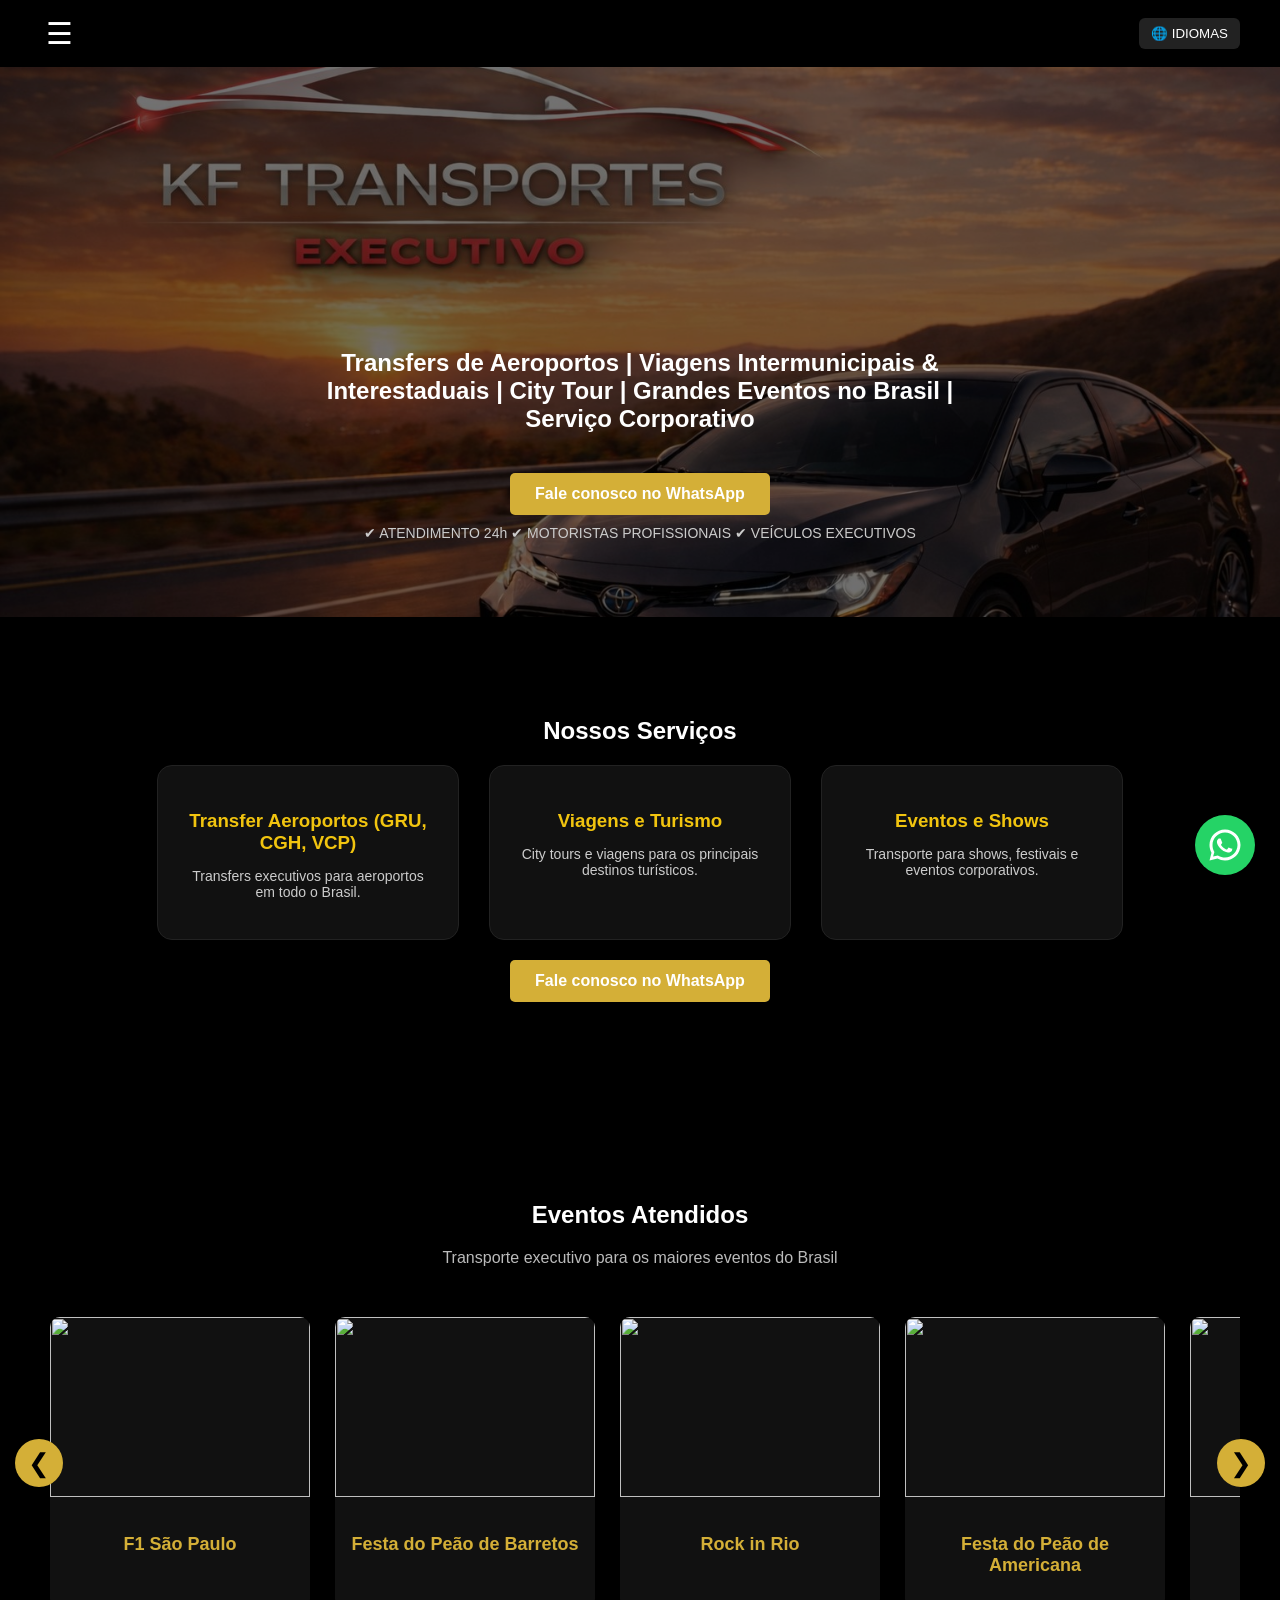
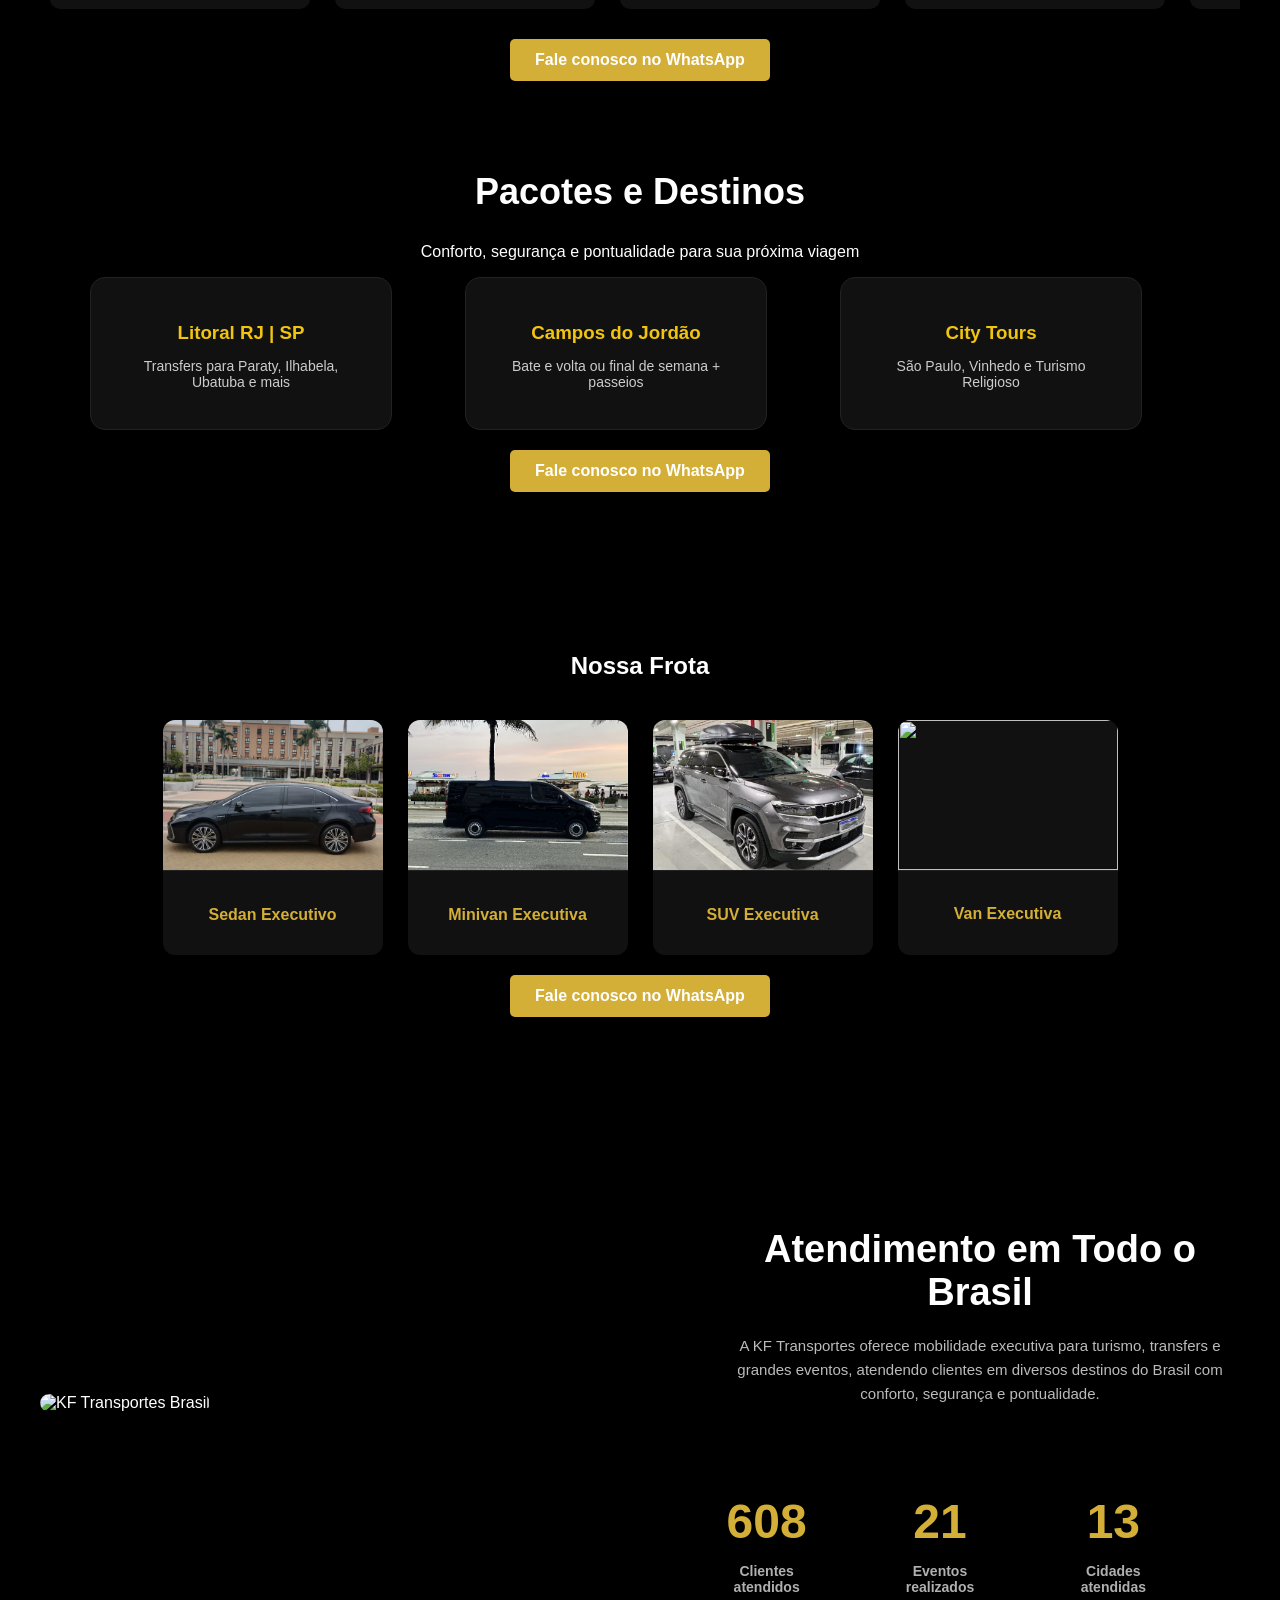
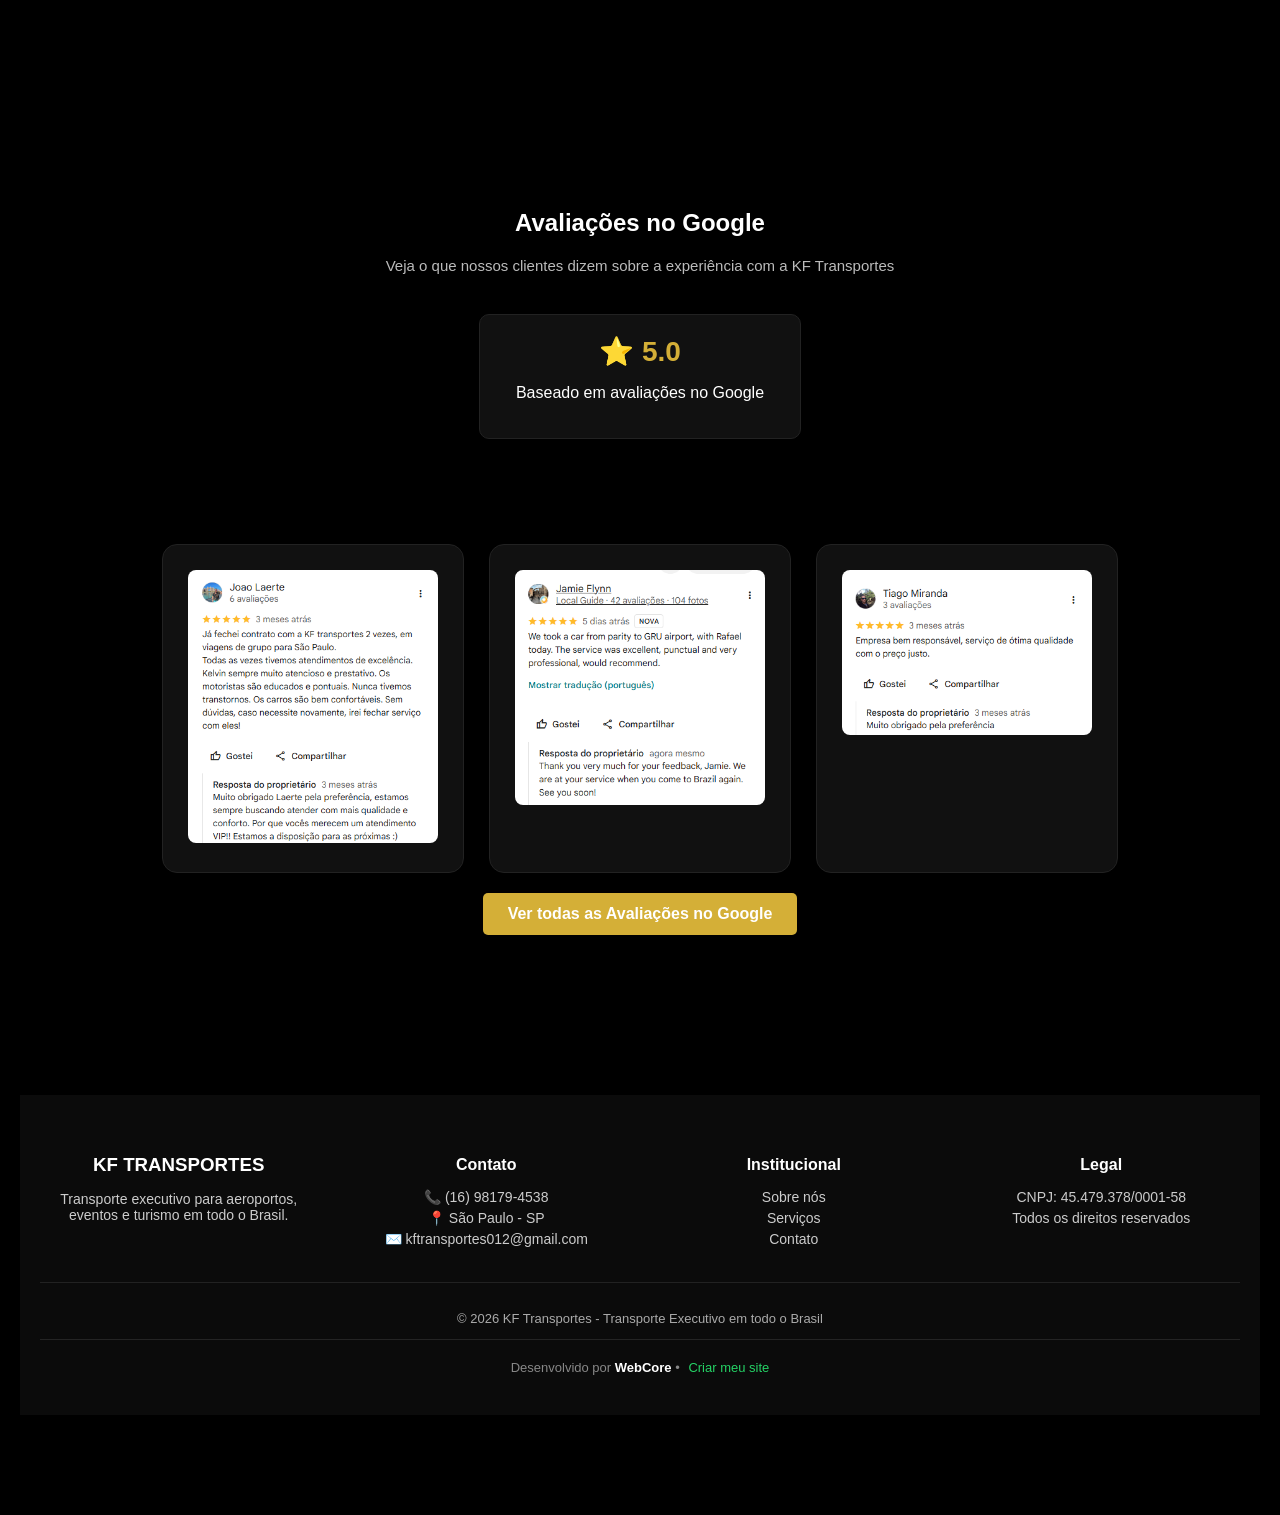
==== index.html @ a07445be "atualizacoes no campo avaliacoes" ====
<!DOCTYPE html>
<html lang="pt-br">

<head>
<meta charset="UTF-8">
<meta name="viewport" content="width=device-width, initial-scale=1.0">

<link rel="icon" type="image/png" sizes="32x32" href="assets/favicon.png">
<link rel="icon" type="image/png" sizes="16x16" href="assets/favicon.png">

<title>KF Transportes | Transfer Aeroporto, Eventos e Turismo em São Paulo</title>

<meta name="description"
content="Transporte executivo em São Paulo. Transfers para aeroportos, eventos como Barretos, Lollapalooza e viagens para Campos do Jordão. Conforto, segurança e pontualidade.">

<meta name="keywords"
content="transfer aeroporto SP, transporte executivo São Paulo, van para eventos, transporte Barretos, transporte Lollapalooza, viagem Campos do Jordão">

<meta name="author" content="KF Transportes">

<link rel="stylesheet" href="style.css">
</head>

<body>

<header>

<button class="menu-toggle" onclick="toggleMenu()">☰</button>

<nav id="menu">
  <button class="close-menu" onclick="toggleMenu()">✕</button>

  <a href="index.html">Home</a>
  <a href="servicos.html">Serviços</a>
  <a href="eventos.html">Eventos</a>
  <a href="pacotes.html">Pacotes</a>
  <a href="frota.html">Frota</a>
  <a href="sobre.html">Sobre</a>
  <a href="contato.html">Contato</a>
</nav>

<div class="overlay" onclick="toggleMenu()"></div>

<div class="language-dropdown">

  <button class="lang-btn">🌐 IDIOMAS</button>

  <div class="lang-menu">
    <div onclick="setLanguage('pt')">🇧🇷 Português</div>
    <div onclick="setLanguage('en')">🇺🇸 English</div>
    <div onclick="setLanguage('es')">🇪🇸 Español</div>
  </div>

</div>

<div id="google_translate_element" style="display:none;"></div>

</header>

<section class="hero">

<div class="hero-text">

<h2>
Transfers de Aeroportos | Viagens Intermunicipais & Interestaduais | City Tour | Grandes Eventos no Brasil | Serviço Corporativo
</h2>

<a class="botao"
href="https://wa.me/5516981794538?text=Olá%20Kelvin!%20Estou%20entrando%20em%20contato%20através%20do%20seu%20site.%20Queria%20informações%20relacionadas%20a%20transporte.">
Fale conosco no WhatsApp
</a>

<p style="margin-top:10px; font-size:14px; color:#ccc;">
✔ ATENDIMENTO 24h  ✔ MOTORISTAS PROFISSIONAIS  ✔ VEÍCULOS EXECUTIVOS
</p>

</div>

</section>

<section class="servicos">

<h2>Nossos Serviços</h2>

<div class="servicos-container">

<a href="servicos.html#aeroporto" class="card">
<h3>Transfer Aeroportos (GRU, CGH, VCP)</h3>
<p>Transfers executivos para aeroportos em todo o Brasil.</p>
</a>

<a href="servicos.html#turismo" class="card">
<h3>Viagens e Turismo</h3>
<p>City tours e viagens para os principais destinos turísticos.</p>
</a>

<a href="servicos.html#eventos" class="card">
<h3>Eventos e Shows</h3>
<p>Transporte para shows, festivais e eventos corporativos.</p>
</a>

</div>

<a class="botao"
href="https://wa.me/5516981794538?text=Olá%20Kelvin!%20Estou%20entrando%20em%20contato%20através%20do%20seu%20site.%20Queria%20informações%20relacionadas%20a%20transporte.">
Fale conosco no WhatsApp
</a>

</section>

<section class="eventos">

<h2>Eventos Atendidos</h2>

<p class="eventos-sub">
Transporte executivo para os maiores eventos do Brasil
</p>

<div class="eventos-wrapper">

<button class="seta esquerda" onclick="scrollEventos(-1)">❮</button>

<div class="eventos-slider" id="eventosSlider">

<a href="eventos.html#f1" class="evento-card">
<img src="assets/eventos/f1.jpg">
<h3>F1 São Paulo</h3>
</a>

<a href="eventos.html#barretos" class="evento-card">
<img src="assets/eventos/barretos.jpg">
<h3>Festa do Peão de Barretos</h3>
</a>

<a href="eventos.html#rockinrio" class="evento-card">
<img src="assets/eventos/rockinrio.jpg">
<h3>Rock in Rio</h3>
</a>

<a href="eventos.html#americana" class="evento-card">
<img src="assets/eventos/americana.jpg">
<h3>Festa do Peão de Americana</h3>
</a>

<a href="eventos.html#lollapalooza" class="evento-card">
<img src="assets/eventos/lollapalooza.jpg">
<h3>Lollapalooza</h3>
</a>

<a href="eventos.html#jaguariuna" class="evento-card">
<img src="assets/eventos/jaguariuna.jpg">
<h3>Jaguariúna Rodeo Festival</h3>
</a>

<a href="eventos.html#tomorrowland" class="evento-card">
<img src="assets/eventos/tomorrowland.jpg">
<h3>Tomorrowland</h3>
</a>

<a href="eventos.html#campos" class="evento-card">
<img src="assets/eventos/campos.jpg">
<h3>Corpus Christi - Campos do Jordão</h3>
</a>

<a href="eventos.html#thetown" class="evento-card">
<img src="assets/eventos/thetown.jpg">
<h3>The Town</h3>
</a>

</div>

<button class="seta direita" onclick="scrollEventos(1)">❯</button>

</div>

<a class="botao"
href="https://wa.me/5516981794538?text=Olá%20Kelvin!%20Estou%20entrando%20em%20contato%20através%20do%20seu%20site.%20Queria%20informações%20relacionadas%20a%20transporte.">
Fale conosco no WhatsApp
</a>

<section class="pacotes">

<h2 class="titulo-secao">Pacotes e Destinos</h2>
<p class="subtitulo-secao">Conforto, segurança e pontualidade para sua próxima viagem</p>
</div>
<div class="cards-container">

<a href="pacotes.html#litoral-sp" class="card">
<h3>Litoral RJ | SP</h3>
<p>Transfers para Paraty, Ilhabela, Ubatuba e mais</p>
</a>

<a href="pacotes.html#campos" class="card">
<h3>Campos do Jordão</h3>
<p>Bate e volta ou final de semana + passeios</p>
</a>

<a href="pacotes.html#citytour" class="card">
<h3>City Tours</h3>
<p>São Paulo, Vinhedo e Turismo Religioso</p>
</a>

</div>

<a class="botao"
href="https://wa.me/5516981794538?text=Olá%20Kelvin!%20Estou%20entrando%20em%20contato%20através%20do%20seu%20site.%20Queria%20informações%20relacionadas%20a%20transporte.">
Fale conosco no WhatsApp
</a>

</section>

<section class="frota">

<h2>Nossa Frota</h2>

<div class="frota-container">

<a href="frota.html#sedan" class="frota-card">
<img src="assets/frota/sedan.jpg">
<h3>Sedan Executivo</h3>
</a>

<a href="frota.html#minivan" class="frota-card">
<img src="assets/frota/minivan.jpg">
<h3>Minivan Executiva</h3>
</a>

<a href="frota.html#suv" class="frota-card">
<img src="assets/frota/suv.jpg">
<h3>SUV Executiva</h3>
</a>

<a href="frota.html#van" class="frota-card">
<img src="assets/frota/van.jpg">
<h3>Van Executiva</h3>
</a>

</div>
<a class="botao"
href="https://wa.me/5516981794538?text=Olá%20Kelvin!%20Estou%20entrando%20em%20contato%20através%20do%20seu%20site.%20Queria%20informações%20relacionadas%20a%20transporte.">
Fale conosco no WhatsApp
</a>
</section>

<section class="empresa-numeros">

<div class="empresa-container">

<div class="empresa-imagem">
<img src="assets/brasil-motorista.png" alt="KF Transportes Brasil">
</div>

<div class="empresa-info">

<h2>Atendimento em Todo o Brasil</h2>

<p class="empresa-descricao">
A KF Transportes oferece mobilidade executiva para turismo, transfers e grandes eventos,
atendendo clientes em diversos destinos do Brasil com conforto, segurança e pontualidade.
</p>

<div class="numeros">

<div class="numero-item">
<h3 class="contador" data-target="1500">0</h3>
<p>Clientes atendidos</p>
</div>

<div class="numero-item">
<h3 class="contador" data-target="50">0</h3>
<p>Eventos realizados</p>
</div>

<div class="numero-item">
<h3 class="contador" data-target="30">0</h3>
<p>Cidades atendidas</p>
</div>

</p>

</section>

<section class="avaliacoes">

<h2>Avaliações no Google</h2>

<p class="avaliacoes-sub">
Veja o que nossos clientes dizem sobre a experiência com a KF Transportes
</p>

<div class="avaliacoes-resumo">

<div class="nota-google">
<span class="nota">⭐ 5.0</span>
<p>Baseado em avaliações no Google</p>
</div>

<section id="servicos" class="servicos">

  <div class="cards">

    <div class="card">
      <img src="assets/avaliacoes/laerte.png">
    </div>

    <div class="card">
      <img src="assets/avaliacoes/jamie.png">
    </div>

    <div class="card">
      <img src="assets/avaliacoes/tiago.png">
    </div>
  </div>

<a class="botao"
href="#">
Ver todas as Avaliações no Google
</a>

</div>

</section>

<footer class="footer">

<div class="footer-container">

  <div class="footer-col">
    <h3>KF TRANSPORTES</h3>
    <p>Transporte executivo para aeroportos, eventos e turismo em todo o Brasil.</p>
  </div>

  <div class="footer-col">
    <h4>Contato</h4>
    <p>📞 (16) 98179-4538</p>
    <p>📍 São Paulo - SP</p>
    <p>✉️ kftransportes012@gmail.com</p>
  </div>

  <div class="footer-col">
    <h4>Institucional</h4>
    <p><a href="sobre.html">Sobre nós</a></p>
    <p><a href="servicos.html">Serviços</a></p>
    <p><a href="contato.html">Contato</a></p>
  </div>

  <div class="footer-col">
    <h4>Legal</h4>
    <p>CNPJ: 45.479.378/0001-58</p>
    <p>Todos os direitos reservados</p>
  </div>

</div>

<div class="footer-bottom">
  <p>© 2026 KF Transportes - Transporte Executivo em todo o Brasil</p>
</div>

<!-- ASSUNATURA -->
<div class="assinatura-dev minimal">
  <p>
    Desenvolvido por <strong> WebCore </strong> •
    <a href="https://wa.me/5512988490983?text=Olá%20Kelvin,%20quero%20um%20site%20profissional!" target="_blank">
      Criar meu site
    </a>
  </p>
</div>

</footer>

<!-- SEUS SCRIPTS (INTACTOS) -->
<script>
document.addEventListener("DOMContentLoaded", () => {

const counters = document.querySelectorAll('.contador');
const section = document.querySelector('.empresa-numeros');

if (counters.length > 0 && section) {

const iniciarContador = () => {
counters.forEach(counter => {

const target = +counter.getAttribute('data-target');
let count = 0;

const updateCount = () => {
const increment = target / 200;

if (count < target) {
count += increment;
counter.innerText = Math.ceil(count);
setTimeout(updateCount, 10);
} else {
counter.innerText = "+" + target;
}
};

updateCount();
});
};

const observer = new IntersectionObserver(entries => {
if (entries[0].isIntersecting) {
iniciarContador();
observer.disconnect();
}
});

observer.observe(section);
}

const slider = document.getElementById("eventosSlider");

if (slider) {

window.scrollEventos = function (direcao) {
slider.scrollBy({
left: direcao * 300,
behavior: "smooth"
});
}

let autoScroll = setInterval(() => {
slider.scrollBy({
left: 300,
behavior: "smooth"
});
}, 4000);

slider.addEventListener("mouseenter", () => {
clearInterval(autoScroll)
})

slider.addEventListener("mouseleave", () => {
autoScroll = setInterval(() => {
slider.scrollBy({
left: 300,
behavior: "smooth"
});
}, 3000)
})

}

});
</script>

<script>

function fixGoogleTranslate() {
  // remove iframe da barra
  const frame = document.querySelector('.goog-te-banner-frame');
  if (frame) frame.style.display = 'none';

  // remove deslocamento
  document.body.style.top = '0px';
  document.documentElement.style.marginTop = '0px';
}

// roda sempre
setInterval(fixGoogleTranslate, 500);
</script>

</script>
<!-- GOOGLE TRANSLATE -->
<script>
function googleTranslateElementInit() {
  new google.translate.TranslateElement({
    pageLanguage: 'pt',
    includedLanguages: 'en,es',
    autoDisplay: false
  }, 'google_translate_element');
}
</script>

<script src="https://translate.google.com/translate_a/element.js?cb=googleTranslateElementInit"></script>

<!-- SEUS SCRIPTS DE IDIOMA -->
<script>

// SALVAR IDIOMA
function setLanguage(lang) {
  localStorage.setItem("siteLang", lang);
  document.cookie = "googtrans=/pt/" + lang + ";path=/";
  location.reload();
}

// APLICAR AUTOMATICAMENTE
function applyLanguage() {
  const lang = localStorage.getItem("siteLang");

  if (lang) {
    document.cookie = "googtrans=/pt/" + lang + ";path=/";

    const select = document.querySelector(".goog-te-combo");
    if (select) {
      select.value = lang;
      select.dispatchEvent(new Event("change"));
    }
  }
}

// ESPERA CARREGAR
window.addEventListener("load", function() {
  setTimeout(applyLanguage, 1000);
});
</script>
<script>
function toggleMenu() {
  const menu = document.getElementById("menu");
  const overlay = document.querySelector(".overlay");

  menu.classList.toggle("active");
  overlay.classList.toggle("active");
}
</script>
<script src="https://translate.google.com/translate_a/element.js?cb=googleTranslateElementInit"></script>
</script>

<a href="https://wa.me/5516981794538?text=Olá%20Kelvin!%20Vim%20pelo%20site%20e%20gostaria%20de%20um%20orçamento."
class="whatsapp-fixo" target="_blank">

<svg xmlns="http://www.w3.org/2000/svg" viewBox="0 0 32 32">
<path fill="white"
d="M16 .5C7.5.5.5 7.5.5 16c0 2.8.7 5.4 2 7.7L.5 31.5l8-2c2.2 1.2 4.7 1.9 7.5 1.9 8.5 0 15.5-7 15.5-15.5S24.5.5 16 .5zm0 28c-2.4 0-4.7-.6-6.7-1.8l-.5-.3-4.7 1.2 1.3-4.6-.3-.5C4.1 20.7 3.5 18.4 3.5 16 3.5 9.1 9.1 3.5 16 3.5S28.5 9.1 28.5 16 22.9 28.5 16 28.5zm6.9-8.5c-.4-.2-2.4-1.2-2.7-1.3-.4-.1-.6-.2-.9.2s-1 1.3-1.2 1.5-.5.3-.9.1c-.4-.2-1.6-.6-3-1.9-1.1-1-1.9-2.2-2.1-2.6s0-.6.2-.8c.2-.2.4-.5.6-.7.2-.2.2-.4.3-.6.1-.2 0-.5-.1-.7-.1-.2-.9-2.2-1.2-3-.3-.7-.6-.6-.9-.6h-.8c-.3 0-.7.1-1 .5s-1.3 1.2-1.3 3 1.3 3.6 1.5 3.9c.2.2 2.6 4 6.4 5.6.9.4 1.6.6 2.2.7.9.3 1.7.3 2.3.2.7-.1 2.4-1 2.7-2 .3-1 .3-1.9.2-2-.1-.1-.3-.2-.7-.4z" />
</svg>

</a>

</body>
</html>
---- style.css ----
body{
margin:0;
font-family:Arial, Helvetica, sans-serif;
background:#000;
color:white;
}

/* HEADER BASE */
header {
  position: relative;
}
header {
  display: flex;
  justify-content: space-between;
  align-items: center;
  padding: 15px;
}

/* botão hamburguer */
.menu-toggle {
  font-size: 30px;
  background: none;
  border: none;
  color: #fff;
  cursor: pointer;
}

.language-dropdown {
  margin-left: auto;
}

.lang-btn {
  background: rgba(255,255,255,0.1);
  backdrop-filter: blur(10px);
  border: none;
  color: #fff;
  padding: 10px 14px;
  border-radius: 8px;
  cursor: pointer;
}

/* MENU LATERAL */
nav {
  position: fixed;
  top: 0;
  left: -100%;
  width: 260px;
  height: 100vh;
  background: rgba(0,0,0,0.95);
  backdrop-filter: blur(10px);
  display: flex;
  flex-direction: column;
  padding: 60px 25px;
  transition: 0.3s;
  z-index: 1000;
}

nav a {
  color: #fff;
  text-decoration: none;
  margin: 15px 0;
  font-size: 18px;
}

/* botão fechar */
.close-menu {
  position: absolute;
  top: 15px;
  right: 15px;
  font-size: 22px;
  background: none;
  border: none;
  color: #fff;
  cursor: pointer;
}

/* botão whatsapp */
.btn-menu {
  margin-top: 20px;
  background: #f1c40f;
  color: #000;
  padding: 12px;
  border-radius: 8px;
  text-align: center;
  font-weight: bold;
}

/* overlay escuro */
.overlay {
  position: fixed;
  top: 0;
  left: 0;
  width: 100%;
  height: 100%;
  background: rgba(0,0,0,0.5);
  opacity: 0;
  visibility: hidden;
  transition: 0.3s;
  z-index: 999;
}

/* ATIVO */
nav.active {
  left: 0;
}

.overlay.active {
  opacity: 1;
  visibility: visible;
}

/* MOBILE */
@media (max-width: 768px) {

  .logo {
    display: none;
  }

}


/* HERO */

.hero{
background-image:url("assets/hero-estrada.jpg");
background-size:70%;
background-position:center;
height:550px;
display:flex;
align-items:center;
justify-content:center;
text-align:center;
position:relative;
}

/* camada escura para destacar texto */

.hero::before{
content:"";
position:absolute;
top:0;
left:0;
width:100%;
height:100%;
background:rgba(0,0,0,0.55);
}

/* texto */

.hero-text{
position:relative;
z-index:2;
max-width:700px;
padding:40px;
margin-top: 200px;
}

.botao{
display:inline-block;
margin-top:20px;
background:#d4af37;
color:white;
padding:12px 25px;
text-decoration:none;
border-radius:5px;
font-weight:bold;
}

.botao:hover{
background:#b9972e;
}


/* SERVICOS */

.servicos{
padding:80px 20px;
text-align:center;
background:#000;
}

.servicos-container{
display:flex;
justify-content:center;
gap:30px;
flex-wrap:wrap;
}

.card{
background:#111;
padding:30px;
border-radius:10px;
box-shadow:0 5px 15px rgba(0,0,0,0.6);
width:250px;
}


/* EVENTOS */

.eventos{
padding:100px 20px;
background:#000;
color:white;
text-align:center;
}

.eventos-sub{
color:#bbb;
margin-bottom:40px;
}

/* CONTAINER */

.eventos-wrapper{
position:relative;
display:flex;
align-items:center;
max-width:1200px;
margin:auto;
}

/* SLIDER */

.eventos-slider{
display:flex;
gap:25px;
overflow-x:auto;
scroll-behavior:smooth;
padding:10px;
}

/* esconder barra de rolagem */

.eventos-slider::-webkit-scrollbar{
display:none;
}

/* CARDS */

.evento-card{
min-width:260px;
background:#111;
border-radius:10px;
overflow:hidden;
text-decoration:none;
color:white;
transition:transform 0.3s, box-shadow 0.3s;
}

.evento-card:hover{
transform:scale(1.05);
box-shadow:0 10px 25px rgba(0,0,0,0.8);
}

.evento-card img{
width:100%;
height:180px;
object-fit:cover;
}

.evento-card h3{
padding:15px;
font-size:18px;
color:#d4af37;
}

/* SETAS */

.seta{
position:absolute;
top:50%;
transform:translateY(-50%);
background:#d4af37;
border:none;
color:black;
font-size:26px;
width:48px;
height:48px;
border-radius:50%;
cursor:pointer;
z-index:10;
transition:0.3s;
}

.seta:hover{
background:#b9972e;
}

.seta.esquerda{
left:-25px;
}

.seta.direita{
right:-25px;
}


/* FROTA */

.frota{
padding:60px;
text-align:center;
}

.frota-container{
display:flex;
justify-content:center;
}

.frota-item img{
width:300px;
border-radius:10px;
}


/* MAPA */

.nacional{
padding:80px 20px;
text-align:center;
background:#000;
}

.mapa{
margin-top:30px;
max-width:900px;
margin-left:auto;
margin-right:auto;
border-radius:10px;
overflow:hidden;
box-shadow:0 10px 25px rgba(0,0,0,0.15);
}

.cidades-atendidas{
display:flex;
justify-content:center;
flex-wrap:wrap;
gap:20px;
margin-top:30px;
}

.cidade{
background:#f4f4f4;
padding:12px 20px;
border-radius:30px;
font-weight:bold;
box-shadow:0 3px 10px rgba(0,0,0,0.1);
}


/* AVALIAÇÕES */

/* SEÇÃO */
.avaliacoes {
  padding: 80px 20px;
  background: #000;
  text-align: center;
}

/* SUBTEXTO */
.avaliacoes-sub {
  color: #bbb;
  margin-bottom: 40px;
  font-size: 15px;
}

/* RESUMO (nota + cards) */
.avaliacoes-resumo {
  display: flex;
  flex-direction: column; /* 🔥 joga tudo pra vertical */
  align-items: center;
  gap: 30px;
}

/* BLOCO DA NOTA */
.nota-google {
  background: #111;
  padding: 25px;
  border-radius: 12px;
  border: 1px solid #222;
  width: 250px;
  height: fit-content;
  box-shadow: 0 5px 20px rgba(0,0,0,0.5);
}

.nota {
  font-size: 32px;
  color: #d4af37;
  font-weight: bold;
}

.nota-google {
  width: 250px;
  text-align: center;
}

/* CONTAINER DOS CARDS */
.servicos {
  flex: 1;
}

/* GRID DE CARDS */
.cards {
  display: flex;
  justify-content: center;
  gap: 25px;
  flex-wrap: nowrap; /* mantém lado a lado */
}
/* CARD */
.card {
  background: #111;
  padding: 10px;
  border-radius: 12px;
  border: 1px solid #222;
  transition: 0.3s;
  max-width: 280px;
}

.card:hover {
  transform: translateY(-5px);
  border-color: #d4af37;
}

/* IMAGEM DO CARD */
.card img {
  width: 100%;
  border-radius: 8px;
}

/* BOTÃO */
.botao {
  display: inline-block;
  margin-top: 30px;
  background: #d4af37;
  color: black;
  padding: 12px 25px;
  text-decoration: none;
  border-radius: 6px;
  font-weight: bold;
  transition: 0.3s;
}

.botao:hover {
  background: #b9972e;
}

/* RESPONSIVO */
@media (max-width: 768px) {
  .avaliacoes-resumo {
    flex-direction: column;
    align-items: center;
  }

  .nota-google {
    width: 220px;
    flex-shrink: 0;
  }

  .cards {
    width: 250px;
  flex-shrink: 0;
  }
}


/* FOOTER */

footer{
background:black;
color:white;
text-align:center;
padding:20px;
}


/* WHATSAPP */

.whatsapp{
position:fixed;
bottom:20px;
right:20px;
background:#25d366;
color:white;
font-size:30px;
padding:15px;
border-radius:50%;
text-decoration:none;
}

/* SEÇÃO EMPRESA */

.empresa-numeros {
  padding: 60px 20px; /* antes provavelmente estava muito grande */
}

.empresa-container {
  display: flex;
  align-items: center;
  justify-content: center;
  gap: 40px; /* aproxima imagem e texto */
  flex-wrap: wrap;
}

.empresa-imagem img {
  max-width: 400px; /* diminui imagem */
  border-radius: 12px;
}

.empresa-info {
  max-width: 500px;
}

.empresa-info h2 {
  font-size: 28px;
  margin-bottom: 15px;
}

.empresa-descricao {
  font-size: 15px;
  line-height: 1.5;
  margin-bottom: 25px;
}

/* NÚMEROS MAIS COMPACTOS */
.numeros {
  display: flex;
  justify-content: space-between; /* distribui bem */
  align-items: center;
  gap: 20px;
  margin-top: 20px;
}

.numero-item {
  flex: 1; /* cada um ocupa espaço igual */
  text-align: center;
}

.numero-item h3 {
  font-size: 28px;
  margin-bottom: 5px;
}

.numero-item p {
  font-size: 14px;
  opacity: 0.8;
  color: #f1c40f;
}

/* ===== MOBILE ===== */
@media (max-width: 768px) {
  .numeros {
    flex-direction: column;
    align-items: center;
  }

  .numero-item {
    flex: 1 1 45%; /* 2 por linha */
  }

  .numero-item h3 {
    font-size: 28px;
  }
}
/* HERO EVENTOS */

.hero-eventos{
background:#000;
color:white;
text-align:center;
padding:100px 20px;
}

.hero-eventos h1{
font-size:40px;
margin-bottom:20px;
}


/* GRID EVENTOS */

.lista-eventos{
padding:80px 20px;
text-align:center;
background:#000;
}

.eventos-grid{
display:flex;
flex-wrap:wrap;
gap:30px;
justify-content:center;
margin-top:40px;
}

.evento-box{
width:280px;
background:#111;
border-radius:10px;
overflow:hidden;
text-decoration:none;
color:white;
transition:0.3s;
}

.evento-box:hover{
transform:scale(1.05);
}

.evento-box img{
width:100%;
height:180px;
object-fit:cover;
}

.evento-box h3{
padding:15px;
color:#d4af37;
}


/* CTA */

.cta-eventos{
padding:100px 20px;
background:#111;
text-align:center;
}

.cta-eventos h2{
margin-bottom:20px;
}

/* HERO EVENTOS */

.hero-eventos{
background:#000;
padding:100px 20px;
text-align:center;
color:white;
}


/* LISTA EVENTOS */

.eventos-lista{
padding:80px 20px;
max-width:1200px;
margin:auto;
}


.evento-item{
display:flex;
gap:40px;
margin-bottom:60px;
align-items:center;
flex-wrap:wrap;
}


.evento-item img{
width:400px;
border-radius:10px;
}


.evento-texto{
max-width:600px;
}


.evento-texto h2{
color:#d4af37;
margin-bottom:10px;
}


.evento-texto p{
color:#bbb;
margin-bottom:20px;
line-height:1.6;
}

html{
scroll-behavior:smooth;
}

/* HERO SERVICOS */

.hero-servicos{
padding:100px 20px;
background:#000;
text-align:center;
color:white;
}


/* LISTA SERVICOS */

.servicos-lista{
max-width:1200px;
margin:auto;
padding:80px 20px;
}


.servico-item{
display:flex;
align-items:center;
gap:40px;
margin-bottom:80px;
flex-wrap:wrap;
}


.servico-item img{
width:400px;
border-radius:10px;
}


.servico-texto{
max-width:600px;
}


.servico-texto h2{
color:#d4af37;
margin-bottom:10px;
}


.servico-texto p{
color:#bbb;
margin-bottom:20px;
line-height:1.6;
}


.servico-texto ul{
margin-bottom:20px;
color:#ddd;
}

.card{
text-decoration:none;
color:white;
transition:0.3s;
}

.card:hover{
transform:translateY(-5px);
}

/* CARROSSEL SERVICOS */

.carousel{
width:500px;
height:400px;
position:relative;
overflow:hidden;
border-radius:12px;
}

.carousel img{
width:100%;
height:100%;
object-fit:cover;
object-position:center;
position:absolute;
opacity:0;
transition:opacity 0.8s ease-in-out;
}

.carousel img.active{
opacity:1;
}

/* HERO FROTA */

.hero-frota{
padding:100px 20px;
background:#000;
text-align:center;
color:white;
}


/* LISTA FROTA */

.frota-lista{
max-width:1200px;
margin:auto;
padding:80px 20px;
}


.frota-item{
display:flex;
gap:40px;
margin-bottom:80px;
align-items:center;
flex-wrap:wrap;
}


.frota-item img{
width:450px;
height:280px;
object-fit:cover;
border-radius:12px;
}


.frota-texto{
max-width:600px;
}


.frota-texto h2{
color:#d4af37;
margin-bottom:10px;
}


.frota-texto p{
color:#bbb;
margin-bottom:20px;
line-height:1.6;
}


.frota-texto ul{
color:#ddd;
margin-bottom:20px;
}

.frota-item{
border-bottom:1px solid #222;
padding-bottom:40px;
}

/* FROTA HOME */

.frota{
padding:80px 20px;
text-align:center;
background:#000;
}

.frota-container{
display:flex;
justify-content:center;
gap:25px;
flex-wrap:wrap;
margin-top:40px;
}

.frota-card{
width:220px;
background:#111;
border-radius:12px;
overflow:hidden;
text-decoration:none;
color:white;
transition:0.3s;
}

.frota-card:hover{
transform:translateY(-8px);
}

.frota-card img{
width:100%;
height:150px;
object-fit:cover;
border-bottom:1px solid #222;
}

.frota-card h3{
padding:15px;
color:#d4af37;
font-size:16px;
}

.carrossel{
position:relative;
width:450px;
height:280px;
overflow:hidden;
border-radius:12px;
}

.carrossel img{
position:absolute;
width:100%;
height:100%;
object-fit:cover;
opacity:0;
transition:opacity 1s ease-in-out;
}

.carrossel img.ativo{
opacity:1;
}

.whatsapp-fixo{
position:fixed;
bottom:25px;
right:25px;
background:#25D366;
width:60px;
height:60px;
display:flex;
align-items:center;
justify-content:center;
border-radius:50%;
box-shadow:0 4px 12px rgba(0,0,0,0.4);
z-index:999;
transition:0.3s;
}

.whatsapp-fixo svg{
width:32px;
height:32px;
}

.whatsapp-fixo:hover{
transform:scale(1.1);
}

/* SOBRE HOME */


.hero-sobre{
text-align:center;
padding:80px 20px;
background:#000;
color:#fff;
}

.sobre-container{
padding:60px 10%;
background:#111;
color:#fff;
}

.sobre-texto{
max-width:800px;
margin:auto;
text-align:center;
}

.mvv{
background:#000;
padding:60px 20px;
}

.mvv-container{
display:flex;
gap:20px;
justify-content:center;
flex-wrap:wrap;
}

.mvv-card{
background:#111;
padding:25px;
border-radius:10px;
width:300px;
color:#fff;
}

.mvv-card ul{
padding-left:18px;
}

.diferenciais{
padding:60px 20px;
text-align:center;
background:#111;
color:#fff;
}

.diferenciais-container{
display:flex;
flex-wrap:wrap;
gap:20px;
justify-content:center;
margin-top:30px;
}

.diferencial{
background:#000;
padding:20px;
border-radius:10px;
width:250px;
}

.cta-sobre{
text-align:center;
padding:60px 20px;
background:#000;
color:#fff;
}

/* HOME CONTATO */

.hero-contato{
text-align:center;
padding:80px 20px;
background:#000;
color:#fff;
}

.contato-container{
display:flex;
flex-wrap:wrap;
gap:40px;
padding:60px 10%;
background:#111;
color:#fff;
}

.contato-info{
flex:1;
min-width:280px;
}

.contato-form{
flex:1;
min-width:280px;
}

.contato-form form{
display:flex;
flex-direction:column;
gap:15px;
}

.contato-form input,
.contato-form textarea{
padding:12px;
border:none;
border-radius:8px;
background:#000;
color:#fff;
}

.contato-form textarea{
min-height:120px;
resize:none;
}

.contato-form button{
background:#d4af37;
border:none;
padding:12px;
border-radius:8px;
font-weight:bold;
cursor:pointer;
}

.contato-form button:hover{
opacity:0.9;
}

.redes-sociais{
margin-top:25px;
display:flex;
flex-direction:column;
gap:12px;
}

.btn-social{
display:flex;
align-items:center;
gap:10px;
padding:12px 16px;
border-radius:10px;
text-decoration:none;
color:#fff;
font-weight:bold;
transition:0.3s;
width:220px;
}

.btn-social svg{
width:22px;
height:22px;
}

.instagram{
background:linear-gradient(45deg,#833AB4,#E1306C,#F77737);
}

.facebook{
background:#1877F2;
}

.btn-social:hover{
transform:translateY(-3px);
box-shadow:0 6px 15px rgba(0,0,0,0.4);
}

.mapa{
padding:60px 10%;
background:#000;
color:#fff;
text-align:center;
}

.mapa iframe{
margin-top:20px;
border-radius:12px;
}

.tradutor select{
background:#111;
color:white;
border:1px solid #d4af37;
padding:8px 12px;
border-radius:8px;
cursor:pointer;
}
header{
display:flex;
align-items:center;
justify-content:space-between;
}
#google_translate_element{
margin-left:auto;
}
body{
margin:0;
font-family:Arial, Helvetica, sans-serif;
background:#000;
color:white;
}

/* HEADER */

header{
background:black;
color:white;
display:flex;
align-items:center;
justify-content:space-between;
padding:15px 40px;
}

.logo img{
height:60px;
}

nav a{
color:white;
margin-left:20px;
text-decoration:none;
font-weight:bold;
}

nav a:hover{
color:#d4af37;
}


/* HERO */

.hero{
background-image:url("assets/hero-estrada.jpg");
background-size:cover;
background-position:center;
height:550px;
display:flex;
align-items:center;
justify-content:center;
text-align:center;
position:relative;
}

/* camada escura para destacar texto */

.hero::before{
content:"";
position:absolute;
top:0;
left:0;
width:100%;
height:100%;
background:rgba(0,0,0,0.55);
}

/* texto */

.hero-text{
position:relative;
z-index:2;
max-width:700px;
padding:40px;
}

.botao{
display:inline-block;
margin-top:20px;
background:#d4af37;
color:white;
padding:12px 25px;
text-decoration:none;
border-radius:5px;
font-weight:bold;
}

.botao:hover{
background:#b9972e;
}


/* SERVICOS */

.servicos{
padding:80px 20px;
text-align:center;
background:#000;
}

.servicos-container{
display:flex;
justify-content:center;
gap:30px;
flex-wrap:wrap;
}

.card{
background:#111;
padding:30px;
border-radius:10px;
box-shadow:0 5px 15px rgba(0,0,0,0.6);
width:250px;
}


/* EVENTOS */

.eventos{
padding:100px 20px;
background:#000;
color:white;
text-align:center;
}

.eventos-sub{
color:#bbb;
margin-bottom:40px;
}

/* CONTAINER */

.eventos-wrapper{
position:relative;
display:flex;
align-items:center;
max-width:1200px;
margin:auto;
}

/* SLIDER */

.eventos-slider{
display:flex;
gap:25px;
overflow-x:auto;
scroll-behavior:smooth;
padding:10px;
}

/* esconder barra de rolagem */

.eventos-slider::-webkit-scrollbar{
display:none;
}

/* CARDS */

.evento-card{
min-width:260px;
background:#111;
border-radius:10px;
overflow:hidden;
text-decoration:none;
color:white;
transition:transform 0.3s, box-shadow 0.3s;
}

.evento-card:hover{
transform:scale(1.05);
box-shadow:0 10px 25px rgba(0,0,0,0.8);
}

.evento-card img{
width:100%;
height:180px;
object-fit:cover;
}

.evento-card h3{
padding:15px;
font-size:18px;
color:#d4af37;
}

/* SETAS */

.seta{
position:absolute;
top:50%;
transform:translateY(-50%);
background:#d4af37;
border:none;
color:black;
font-size:26px;
width:48px;
height:48px;
border-radius:50%;
cursor:pointer;
z-index:10;
transition:0.3s;
}

.seta:hover{
background:#b9972e;
}

.seta.esquerda{
left:-25px;
}

.seta.direita{
right:-25px;
}

.pacotes {
  padding: 80px 20px;
  text-align: center;
}

.pacotes h2 {
  font-size: 36px;
  margin-bottom: 30px;
}

.pacotes-box {
  background: #111;
  border-radius: 12px;
  padding: 30px;
  max-width: 900px;
  margin: auto;
  box-shadow: 0 10px 30px rgba(0,0,0,0.5);
}

.pacotes-box h3 {
  margin-bottom: 20px;
  color: #d4af37;
}

/* TABS */

.tabs {
  display: flex;
  justify-content: center;
  gap: 10px;
  margin-bottom: 25px;
  flex-wrap: wrap;
}

.pacotes-box h3 {
  text-align: center;
}

.pacotes-header {
  text-align: center;
  max-width: 700px;
  margin: 0 auto 40px auto;
}

.pacotes-header p {
  color: #bbb;
}

.pacotes-box {
  max-width: 1000px;
  margin: 0 auto; /* CENTRALIZA O BLOCO */
}

.tab {
  padding: 10px 18px;
  border: none;
  background: #222;
  color: white;
  border-radius: 6px;
  cursor: pointer;
}

.tab.active {
  background: #d4af37;
  color: black;
}

/* LISTA */

.lista-pacotes {
  display: flex;
  flex-direction: column;
  gap: 15px;
}

/* ITEM */

.item {
  display: flex;
  align-items: center;
  justify-content: space-between;
  background: #1a1a1a;
  border-radius: 10px;
  padding: 12px;
  transition: 0.3s;
}

.item {
  transition: all 0.3s ease;
}

.item:hover {
  transform: scale(1.02);
}

.item img {
  width: 120px;
  height: 80px;
  object-fit: cover;
  border-radius: 8px;
}

.info {
  flex: 1;
  margin-left: 15px;
  text-align: left;
}

.info h4 {
  color: #d4af37;
  margin-bottom: 5px;
}

.info p {
  color: #bbb;
  font-size: 14px;
}

/* BOTÃO */

.btn {
  background: #d4af37;
  color: black;
  padding: 8px 15px;
  border-radius: 6px;
  text-decoration: none;
  font-weight: bold;
}

.pacotes {
  padding: 60px 20px;
  background-color: #000;
}

.cards-container {
  display: grid;
  grid-template-columns: repeat(auto-fit, minmax(250px, 1fr));
  gap: 25px;
  max-width: 1100px;
  margin: 0 auto;
}

.card {
  background: #111;
  border-radius: 15px;
  padding: 25px;
  text-decoration: none;
  color: #fff;
  transition: 0.3s;
  border: 1px solid #222;
}

.card h3 {
  color: #f1c40f;
  margin-bottom: 10px;
}

.card p {
  color: #ccc;
  font-size: 14px;
}

.card:hover {
  transform: translateY(-5px);
  border-color: #f1c40f;
  box-shadow: 0 10px 25px rgba(0,0,0,0.5);
}

/* CTA FINAL */

.cta {
  margin-top: 30px;
}

.cta p {
  margin-bottom: 15px;
  color: #ccc;
}

.cta-btn {
  background: #ff6a00;
  color: white;
  padding: 12px 25px;
  border-radius: 8px;
  text-decoration: none;
  font-weight: bold;
}

/* MOBILE */

@media (max-width: 768px) {
  .item {
    flex-direction: column;
    align-items: flex-start;
  }

  .item img {
    width: 100%;
    height: 150px;
  }

  .btn {
    margin-top: 10px;
  }
}

/* FROTA */

.frota{
padding:60px;
text-align:center;
}

.frota-container{
display:flex;
justify-content:center;
}

.frota-item img{
width:300px;
border-radius:10px;
}


/* MAPA */

.nacional{
padding:80px 20px;
text-align:center;
background:#000;
}

.mapa{
margin-top:30px;
max-width:900px;
margin-left:auto;
margin-right:auto;
border-radius:10px;
overflow:hidden;
box-shadow:0 10px 25px rgba(0,0,0,0.15);
}

.cidades-atendidas{
display:flex;
justify-content:center;
flex-wrap:wrap;
gap:20px;
margin-top:30px;
}

.cidade{
background:#f4f4f4;
padding:12px 20px;
border-radius:30px;
font-weight:bold;
box-shadow:0 3px 10px rgba(0,0,0,0.1);
}


/* AVALIAÇÕES */

.avaliacoes{
padding:80px 20px;
background:#000;
text-align:center;
}

.avaliacoes-sub{
color:#bbb;
margin-bottom:40px;
}

.avaliacoes-resumo {
  display: flex;
  justify-content: center;
  align-items: center;
  gap: 25px;
  max-width: 1200px;
  margin: 0 auto;
  flex-wrap: nowrap; /* 🔥 NÃO QUEBRA LINHA */
}

.nota-google{
background:#111;
padding:20px 35px;
border-radius:10px;
box-shadow:0 5px 15px rgba(0,0,0,0.6);
}

.nota{
font-size:28px;
color:#d4af37;
font-weight:bold;
}

.botao-avaliar{
background:#d4af37;
color:white;
padding:12px 25px;
text-decoration:none;
border-radius:5px;
font-weight:bold;
}

.botao-avaliar:hover{
background:#b9972e;
}

.google-widget{
margin-top:40px;
}


/* FOOTER */

.footer {
  background: #0b0b0b;
  color: #fff;
  padding: 40px 20px 20px;
}

.footer-container {
  max-width: 1200px;
  margin: auto;
  display: grid;
  grid-template-columns: repeat(auto-fit, minmax(220px, 1fr));
  gap: 30px;
}

.footer-col h3,
.footer-col h4 {
  margin-bottom: 15px;
}

.footer-col p {
  margin: 5px 0;
  font-size: 14px;
  color: #ccc;
}

.footer-col a {
  color: #ccc;
  text-decoration: none;
}

.footer-col a:hover {
  color: #fff;
}

.footer-bottom {
  text-align: center;
  border-top: 1px solid #222;
  margin-top: 30px;
  padding-top: 15px;
  font-size: 13px;
  color: #aaa;
}


/* WHATSAPP */

.whatsapp{
position:fixed;
bottom:20px;
right:20px;
background:#25d366;
color:white;
font-size:30px;
padding:15px;
border-radius:50%;
text-decoration:none;
}

/* SEÇÃO EMPRESA */

.empresa-numeros{
padding:100px 20px;
background:#000;
color:white;
}

.empresa-container{
max-width:1200px;
margin:auto;
display:flex;
align-items:center;
justify-content:space-between;
gap:80px;
flex-wrap:wrap;
}

.empresa-imagem img{
max-width:500px;
width:100%;
border-radius:10px;
}

.empresa-info{
max-width:520px;
}

.empresa-info h2{
font-size:38px;
margin-bottom:20px;
}

.empresa-descricao{
color:#bbb;
margin-bottom:40px;
line-height:1.6;
}

.numeros{
display:flex;
gap:80px;
margin-top:30px;
}

.numero-item{
text-align:center;
}

.numero-item h3{
font-size:48px;
color:#d4af37;
margin-bottom:10px;
}

.numero-item p{
font-weight:bold;
color:#ddd;
}

/* HERO EVENTOS */

.hero-eventos{
background:#000;
color:white;
text-align:center;
padding:100px 20px;
}

.hero-eventos h1{
font-size:40px;
margin-bottom:20px;
}


/* GRID EVENTOS */

.lista-eventos{
padding:80px 20px;
text-align:center;
background:#000;
}

.eventos-grid{
display:flex;
flex-wrap:wrap;
gap:30px;
justify-content:center;
margin-top:40px;
}

.evento-box{
width:280px;
background:#111;
border-radius:10px;
overflow:hidden;
text-decoration:none;
color:white;
transition:0.3s;
}

.evento-box:hover{
transform:scale(1.05);
}

.evento-box img{
width:100%;
height:180px;
object-fit:cover;
}

.evento-box h3{
padding:15px;
color:#d4af37;
}


/* CTA */

.cta-eventos{
padding:100px 20px;
background:#111;
text-align:center;
}

.cta-eventos h2{
margin-bottom:20px;
}

/* HERO EVENTOS */

.hero-eventos{
background:#000;
padding:100px 20px;
text-align:center;
color:white;
}


/* LISTA EVENTOS */

.eventos-lista{
padding:80px 20px;
max-width:1200px;
margin:auto;
}


.evento-item{
display:flex;
gap:40px;
margin-bottom:60px;
align-items:center;
flex-wrap:wrap;
}


.evento-item img{
width:400px;
border-radius:10px;
}


.evento-texto{
max-width:600px;
}


.evento-texto h2{
color:#d4af37;
margin-bottom:10px;
}


.evento-texto p{
color:#bbb;
margin-bottom:20px;
line-height:1.6;
}

html{
scroll-behavior:smooth;
}

/* HERO SERVICOS */

.hero-servicos{
padding:100px 20px;
background:#000;
text-align:center;
color:white;
}


/* LISTA SERVICOS */

.servicos-lista{
max-width:1200px;
margin:auto;
padding:80px 20px;
}


.servico-item{
display:flex;
align-items:center;
gap:40px;
margin-bottom:80px;
flex-wrap:wrap;
}


.servico-item img{
width:400px;
border-radius:10px;
}


.servico-texto{
max-width:600px;
}


.servico-texto h2{
color:#d4af37;
margin-bottom:10px;
}


.servico-texto p{
color:#bbb;
margin-bottom:20px;
line-height:1.6;
}


.servico-texto ul{
margin-bottom:20px;
color:#ddd;
}

.card{
text-decoration:none;
color:white;
transition:0.3s;
}

.card:hover{
transform:translateY(-5px);
}

/* CARROSSEL SERVICOS */

.carousel{
width:500px;
height:400px;
position:relative;
overflow:hidden;
border-radius:12px;
}

.carousel img{
width:100%;
height:100%;
object-fit:cover;
object-position:center;
position:absolute;
opacity:0;
transition:opacity 0.8s ease-in-out;
}

.carousel img.active{
opacity:1;
}

/* HERO FROTA */

.hero-frota{
padding:100px 20px;
background:#000;
text-align:center;
color:white;
}


/* LISTA FROTA */

.frota-lista{
max-width:1200px;
margin:auto;
padding:80px 20px;
}


.frota-item{
display:flex;
gap:40px;
margin-bottom:80px;
align-items:center;
flex-wrap:wrap;
}


.frota-item img{
width:450px;
height:280px;
object-fit:cover;
border-radius:12px;
}


.frota-texto{
max-width:600px;
}


.frota-texto h2{
color:#d4af37;
margin-bottom:10px;
}


.frota-texto p{
color:#bbb;
margin-bottom:20px;
line-height:1.6;
}


.frota-texto ul{
color:#ddd;
margin-bottom:20px;
}

.frota-item{
border-bottom:1px solid #222;
padding-bottom:40px;
}

/* FROTA HOME */

.frota{
padding:80px 20px;
text-align:center;
background:#000;
}

.frota-container{
display:flex;
justify-content:center;
gap:25px;
flex-wrap:wrap;
margin-top:40px;
}

.frota-card{
width:220px;
background:#111;
border-radius:12px;
overflow:hidden;
text-decoration:none;
color:white;
transition:0.3s;
}

.frota-card:hover{
transform:translateY(-8px);
}

.frota-card img{
width:100%;
height:150px;
object-fit:cover;
border-bottom:1px solid #222;
}

.frota-card h3{
padding:15px;
color:#d4af37;
font-size:16px;
}

.carrossel{
position:relative;
width:450px;
height:280px;
overflow:hidden;
border-radius:12px;
}

.carrossel img{
position:absolute;
width:100%;
height:100%;
object-fit:cover;
opacity:0;
transition:opacity 1s ease-in-out;
}

.carrossel img.ativo{
opacity:1;
}

.whatsapp-fixo{
position:fixed;
bottom:25px;
right:25px;
background:#25D366;
width:60px;
height:60px;
display:flex;
align-items:center;
justify-content:center;
border-radius:50%;
box-shadow:0 4px 12px rgba(0,0,0,0.4);
z-index:999;
transition:0.3s;
}

.whatsapp-fixo svg{
width:32px;
height:32px;
}

.whatsapp-fixo:hover{
transform:scale(1.1);
}

/* SOBRE HOME */


.hero-sobre{
text-align:center;
padding:80px 20px;
background:#000;
color:#fff;
}

.sobre-container{
padding:60px 10%;
background:#111;
color:#fff;
}

.sobre-texto{
max-width:800px;
margin:auto;
text-align:center;
}

.mvv{
background:#000;
padding:60px 20px;
}

.mvv-container{
display:flex;
gap:20px;
justify-content:center;
flex-wrap:wrap;
}

.mvv-card{
background:#111;
padding:25px;
border-radius:10px;
width:300px;
color:#fff;
}

.mvv-card ul{
padding-left:18px;
}

.diferenciais{
padding:60px 20px;
text-align:center;
background:#111;
color:#fff;
}

.diferenciais-container{
display:flex;
flex-wrap:wrap;
gap:20px;
justify-content:center;
margin-top:30px;
}

.diferencial{
background:#000;
padding:20px;
border-radius:10px;
width:250px;
}

.cta-sobre{
text-align:center;
padding:60px 20px;
background:#000;
color:#fff;
}

/* HOME CONTATO */

.hero-contato{
text-align:center;
padding:80px 20px;
background:#000;
color:#fff;
}

.contato-container{
display:flex;
flex-wrap:wrap;
gap:40px;
padding:60px 10%;
background:#111;
color:#fff;
}

.contato-info{
flex:1;
min-width:280px;
}

.contato-form{
flex:1;
min-width:280px;
}

.contato-form form{
display:flex;
flex-direction:column;
gap:15px;
}

.contato-form input,
.contato-form textarea{
padding:12px;
border:none;
border-radius:8px;
background:#000;
color:#fff;
}

.contato-form textarea{
min-height:120px;
resize:none;
}

.contato-form button{
background:#d4af37;
border:none;
padding:12px;
border-radius:8px;
font-weight:bold;
cursor:pointer;
}

.contato-form button:hover{
opacity:0.9;
}

.redes-sociais{
margin-top:25px;
display:flex;
flex-direction:column;
gap:12px;
}

.btn-social{
display:flex;
align-items:center;
gap:10px;
padding:12px 16px;
border-radius:10px;
text-decoration:none;
color:#fff;
font-weight:bold;
transition:0.3s;
width:220px;
}

.btn-social svg{
width:22px;
height:22px;
}

.instagram{
background:linear-gradient(45deg,#833AB4,#E1306C,#F77737);
}

.facebook{
background:#1877F2;
}

.btn-social:hover{
transform:translateY(-3px);
box-shadow:0 6px 15px rgba(0,0,0,0.4);
}

.mapa {
  text-align: center;
  margin-top: 40px;
}

.mapa h2 {
  text-align: center;
}

.mapa p {
  text-align: center;
  max-width: 600px;
  margin: 0 auto 20px auto;
}

.mapa iframe {
  display: block;
  margin: 20px auto;
  width: 100%;
  max-width: 800px;
  height: 400px;
  border-radius: 12px;
  box-shadow: 0 10px 25px rgba(0,0,0,0.2);
}
.mapa-full {
  width: 100%;
  background: #000;
  padding: 60px 20px;
  text-align: center;
}

.mapa-full p {
  max-width: 700px;
  margin: 0 auto 30px auto;
  color: #ccc;
}

.mapa-full iframe {
  width: 100%;
  max-width: 1000px;
  height: 450px;
  border: 0;
  border-radius: 12px;
  margin: 0 auto;
  display: block;
}
/* ===== MAPA RESPONSIVO ===== */

.mapa {
  width: 100%;
  max-width: 100%;
  overflow: hidden;
  border-radius: 10px;
}

.mapa iframe {
  width: 100%;
  height: 400px;
  border: 0;
}

/* MOBILE */
@media (max-width: 768px) {
  .mapa iframe {
    height: 250px;
  }
}
.tradutor select{
background:#111;
color:white;
border:1px solid #d4af37;
padding:8px 12px;
border-radius:8px;
cursor:pointer;
}
header{
display:flex;
align-items:center;
justify-content:space-between;
}
#google_translate_element{
margin-left:20px;
display:flex;
align-items:center;
}
.language-dropdown {
  position: relative;
  display: inline-block;
}

.lang-btn {
  background: #222;
  color: white;
  border: none;
  padding: 8px 12px;
  cursor: pointer;
  border-radius: 6px;
}

.lang-menu {
  display: none;
  position: absolute;
  background: #000;
  min-width: 160px;
  box-shadow: 0 5px 15px rgba(0,0,0,0.2);
  border-radius: 8px;
  overflow: hidden;
  z-index: 999;
}

.lang-menu div {
  padding: 10px;
  cursor: pointer;
}

.lang-menu div:hover {
  background: #111;
}

.language-dropdown:hover .lang-menu {
  display: block;
}
/* ESCONDE COMPLETAMENTE A BARRA DO GOOGLE */
.goog-te-banner-frame.skiptranslate {
  display: none !important;
}

body {
  top: 0px !important;
  position: static !important;
}

/* REMOVE ESPAÇO NO TOPO */
html {
  margin-top: 0px !important;
}

/* ESCONDE O SELECT DO GOOGLE */
.goog-te-gadget {
  display: none !important;
}

/* ESCONDE QUALQUER RESTO */
.skiptranslate {
  display: none !important;
}

.assinatura-dev.minimal {
  text-align: center;
  padding: 20px 10px;
  font-size: 13px;
  color: #888;
  border-top: 1px solid rgba(255,255,255,0.1); /* se fundo for escuro */
}

.assinatura-dev.minimal p {
  margin: 0;
}

.assinatura-dev.minimal strong {
  color: #fff; /* destaque no nome */
  font-weight: 600;
}

.assinatura-dev.minimal a {
  color: #25D366;
  text-decoration: none;
  font-weight: 500;
  margin-left: 5px;
  transition: 0.3s;
}

.assinatura-dev.minimal a:hover {
  color: #1ebe5d;
  text-decoration: underline;
}
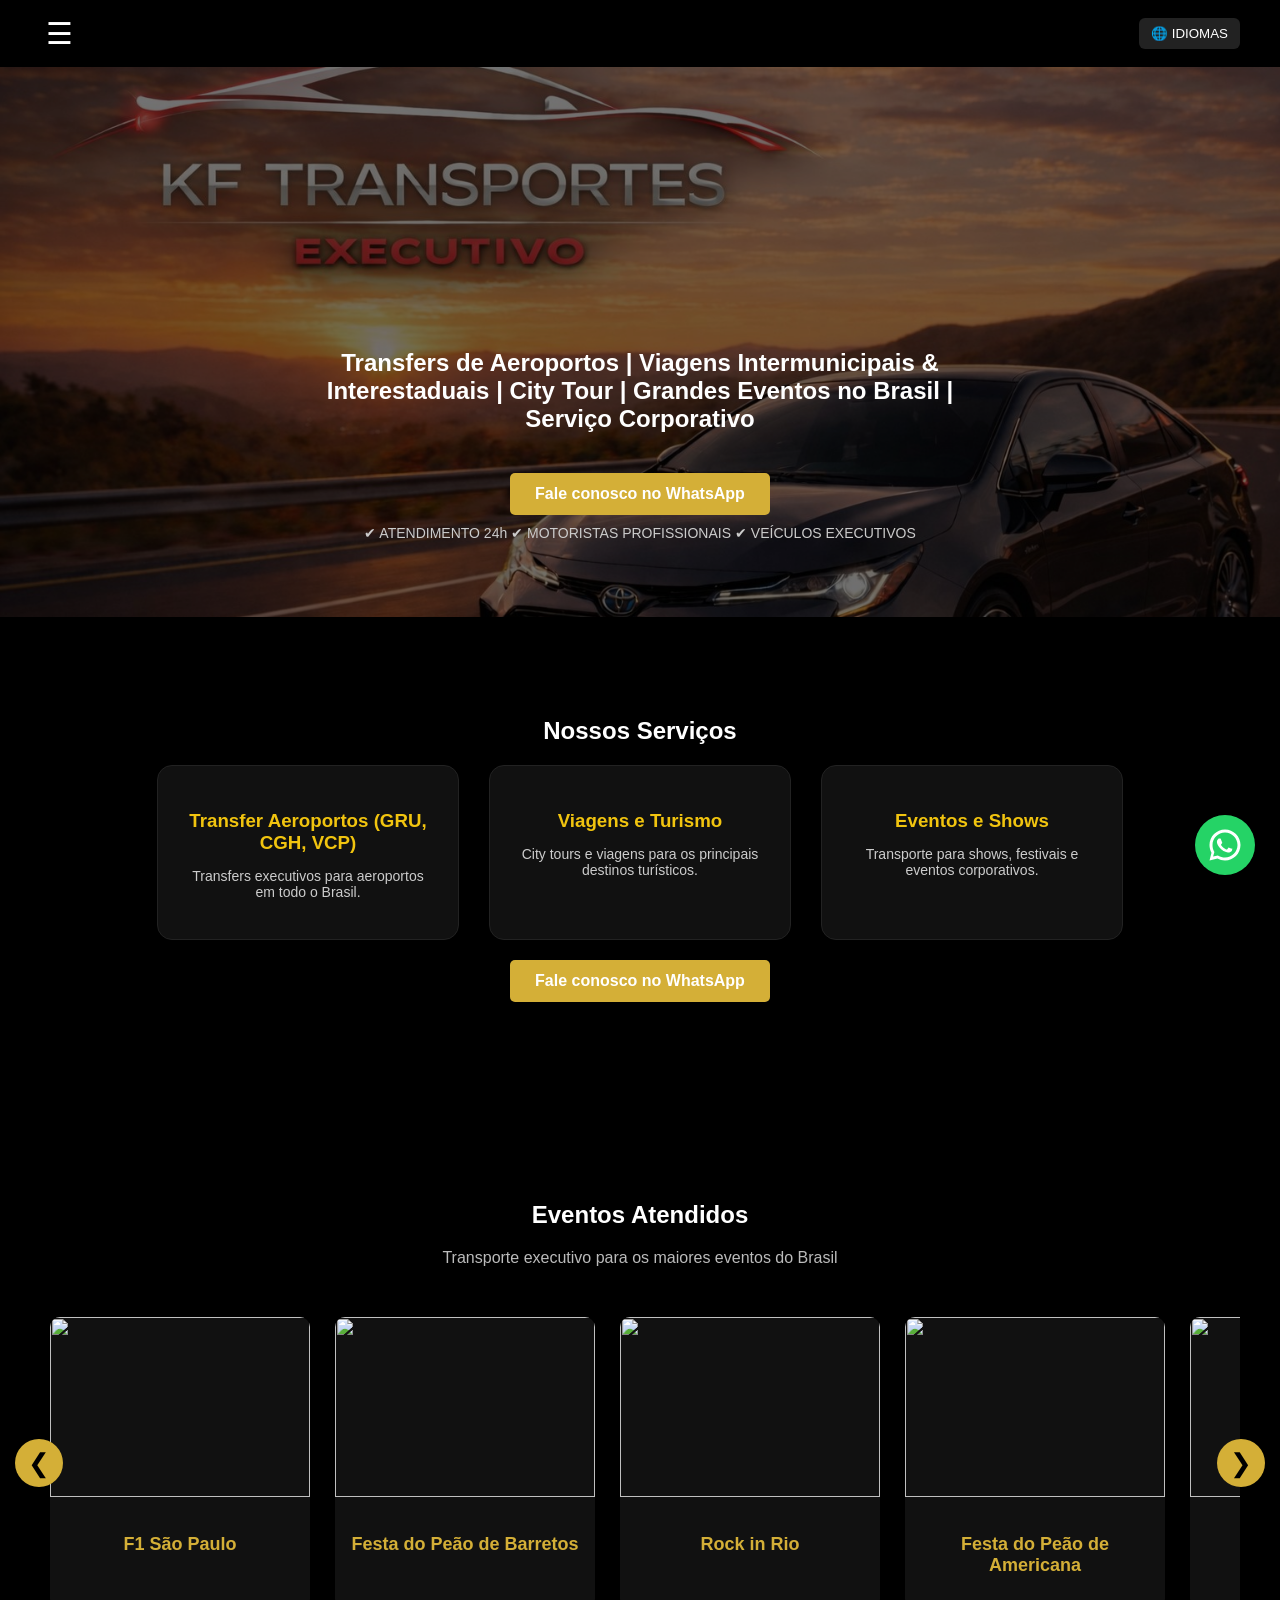
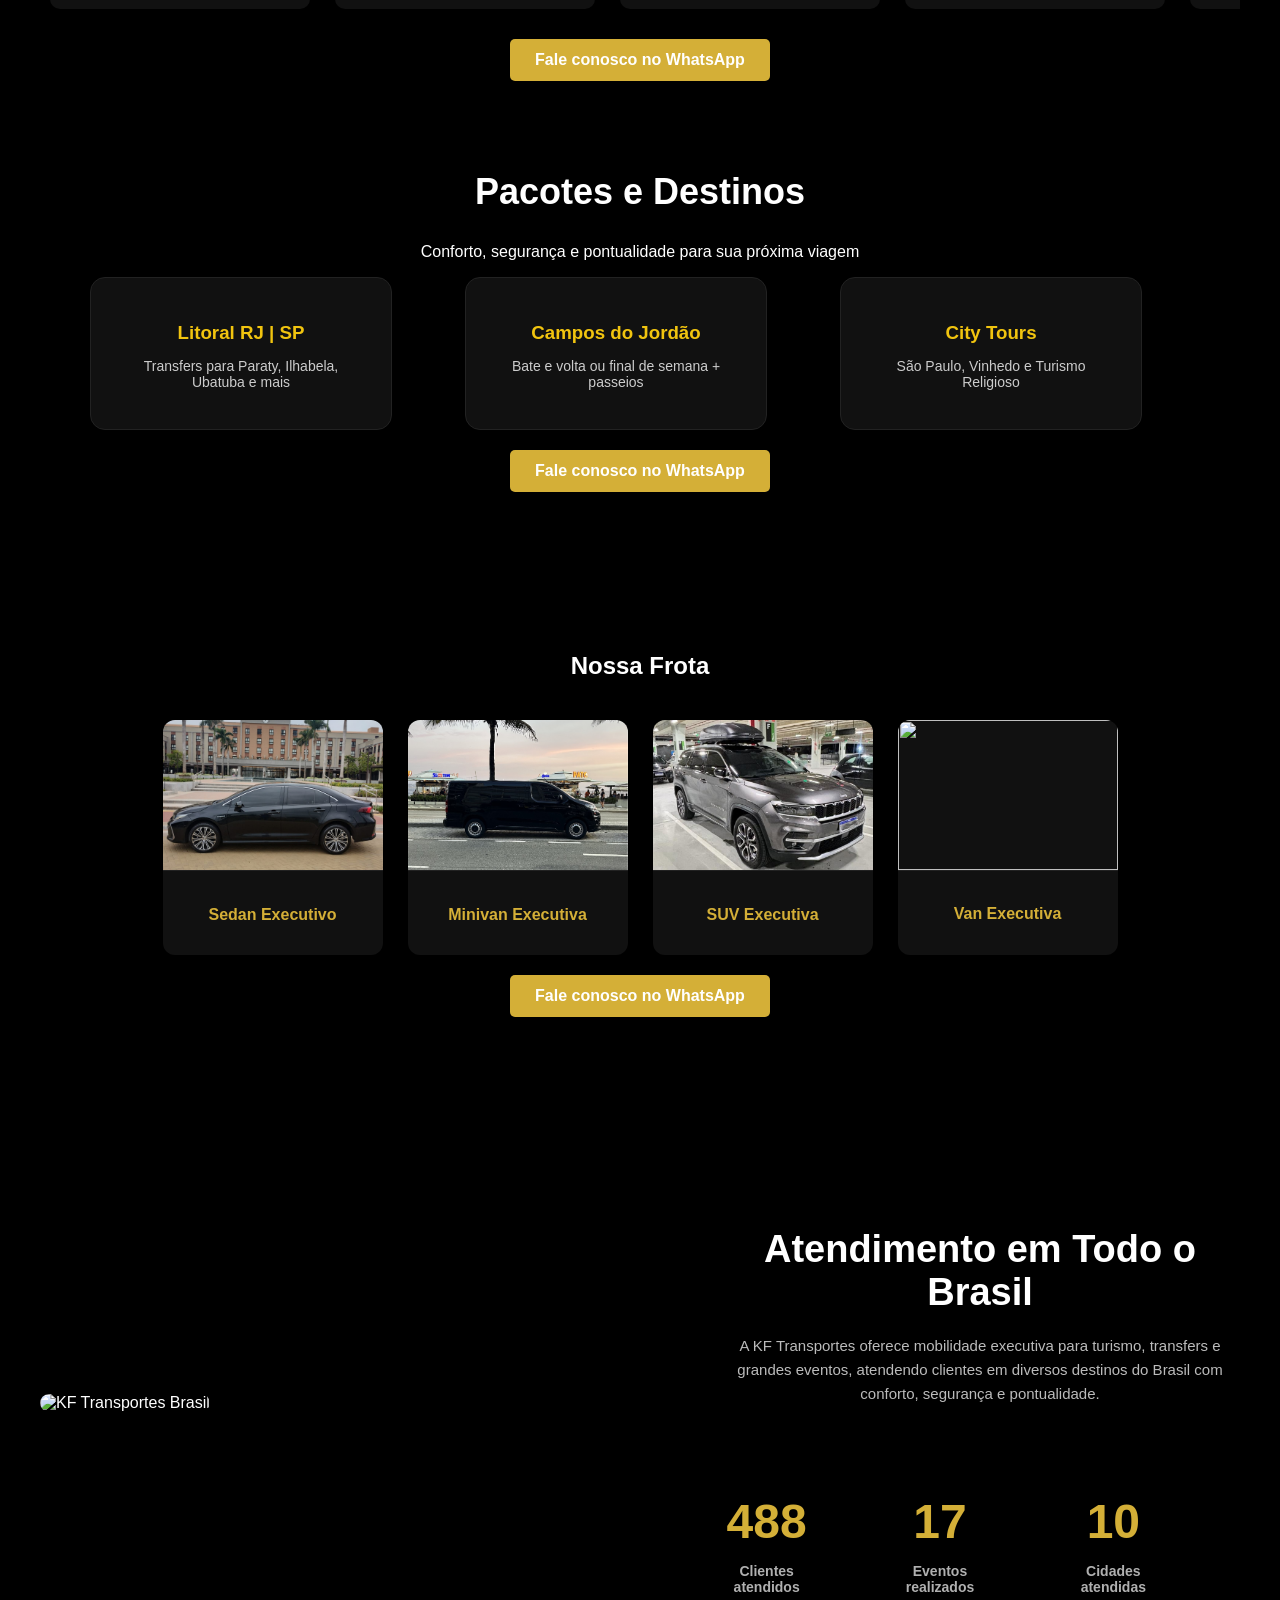
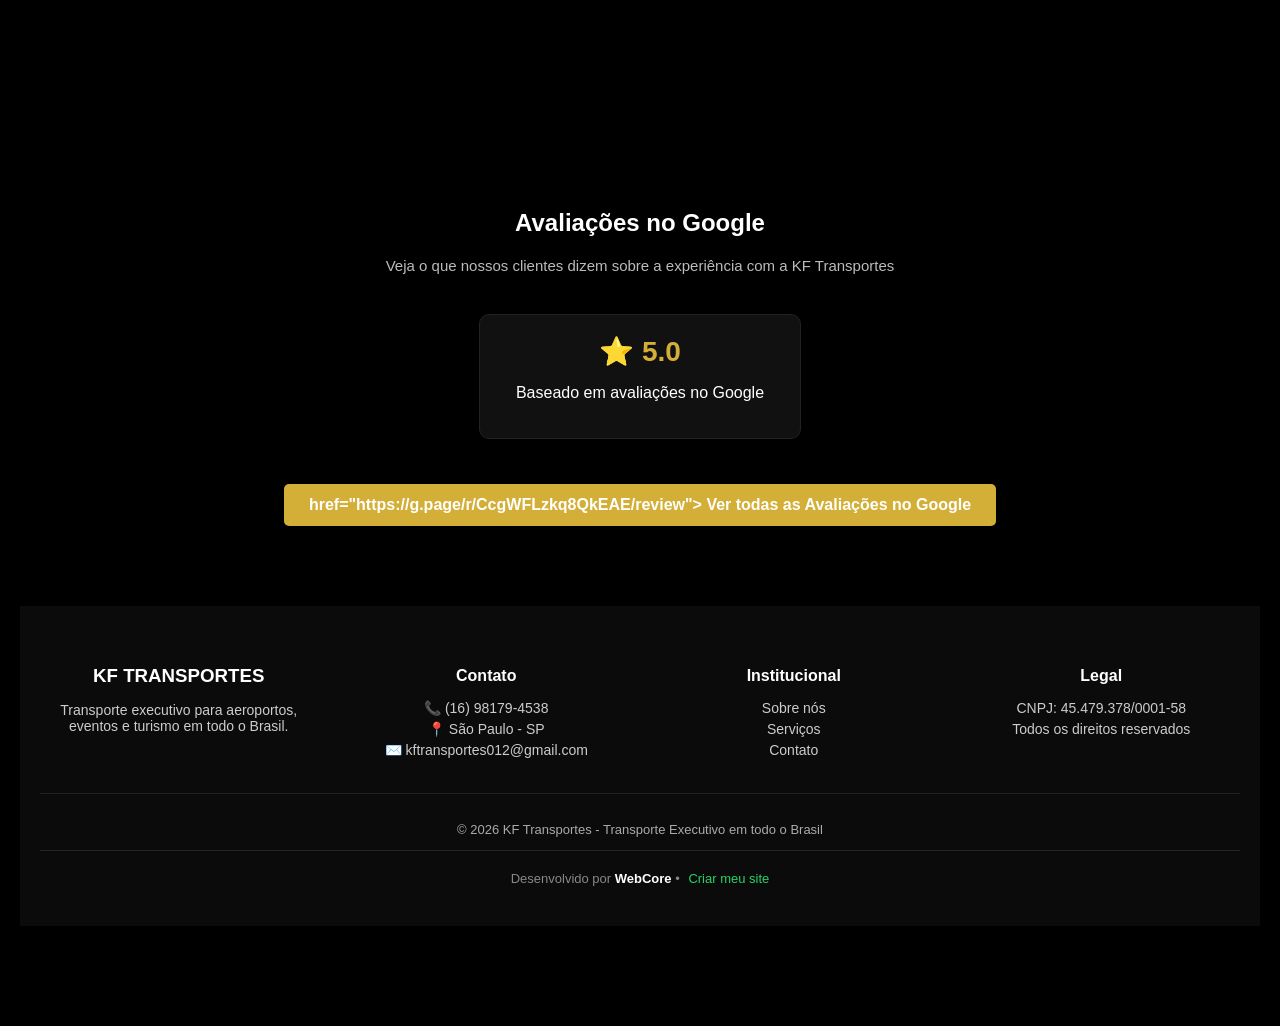
==== commit e8a01d49: "atualizado link avaliacoes" ====
--- a/index.html
+++ b/index.html
@@ -295,25 +295,8 @@
 <p>Baseado em avaliações no Google</p>
 </div>
 
-<section id="servicos" class="servicos">
-
-  <div class="cards">
-
-    <div class="card">
-      <img src="assets/avaliacoes/laerte.png">
-    </div>
-
-    <div class="card">
-      <img src="assets/avaliacoes/jamie.png">
-    </div>
-
-    <div class="card">
-      <img src="assets/avaliacoes/tiago.png">
-    </div>
-  </div>
-
-<a class="botao"
-href="#">
+<a class="botao">
+href="https://g.page/r/CcgWFLzkq8QkEAE/review">
 Ver todas as Avaliações no Google
 </a>
 
@@ -356,7 +339,7 @@
   <p>© 2026 KF Transportes - Transporte Executivo em todo o Brasil</p>
 </div>
 
-<!-- ASSUNATURA -->
+<!-- ASSINATURA -->
 <div class="assinatura-dev minimal">
   <p>
     Desenvolvido por <strong> WebCore </strong> •
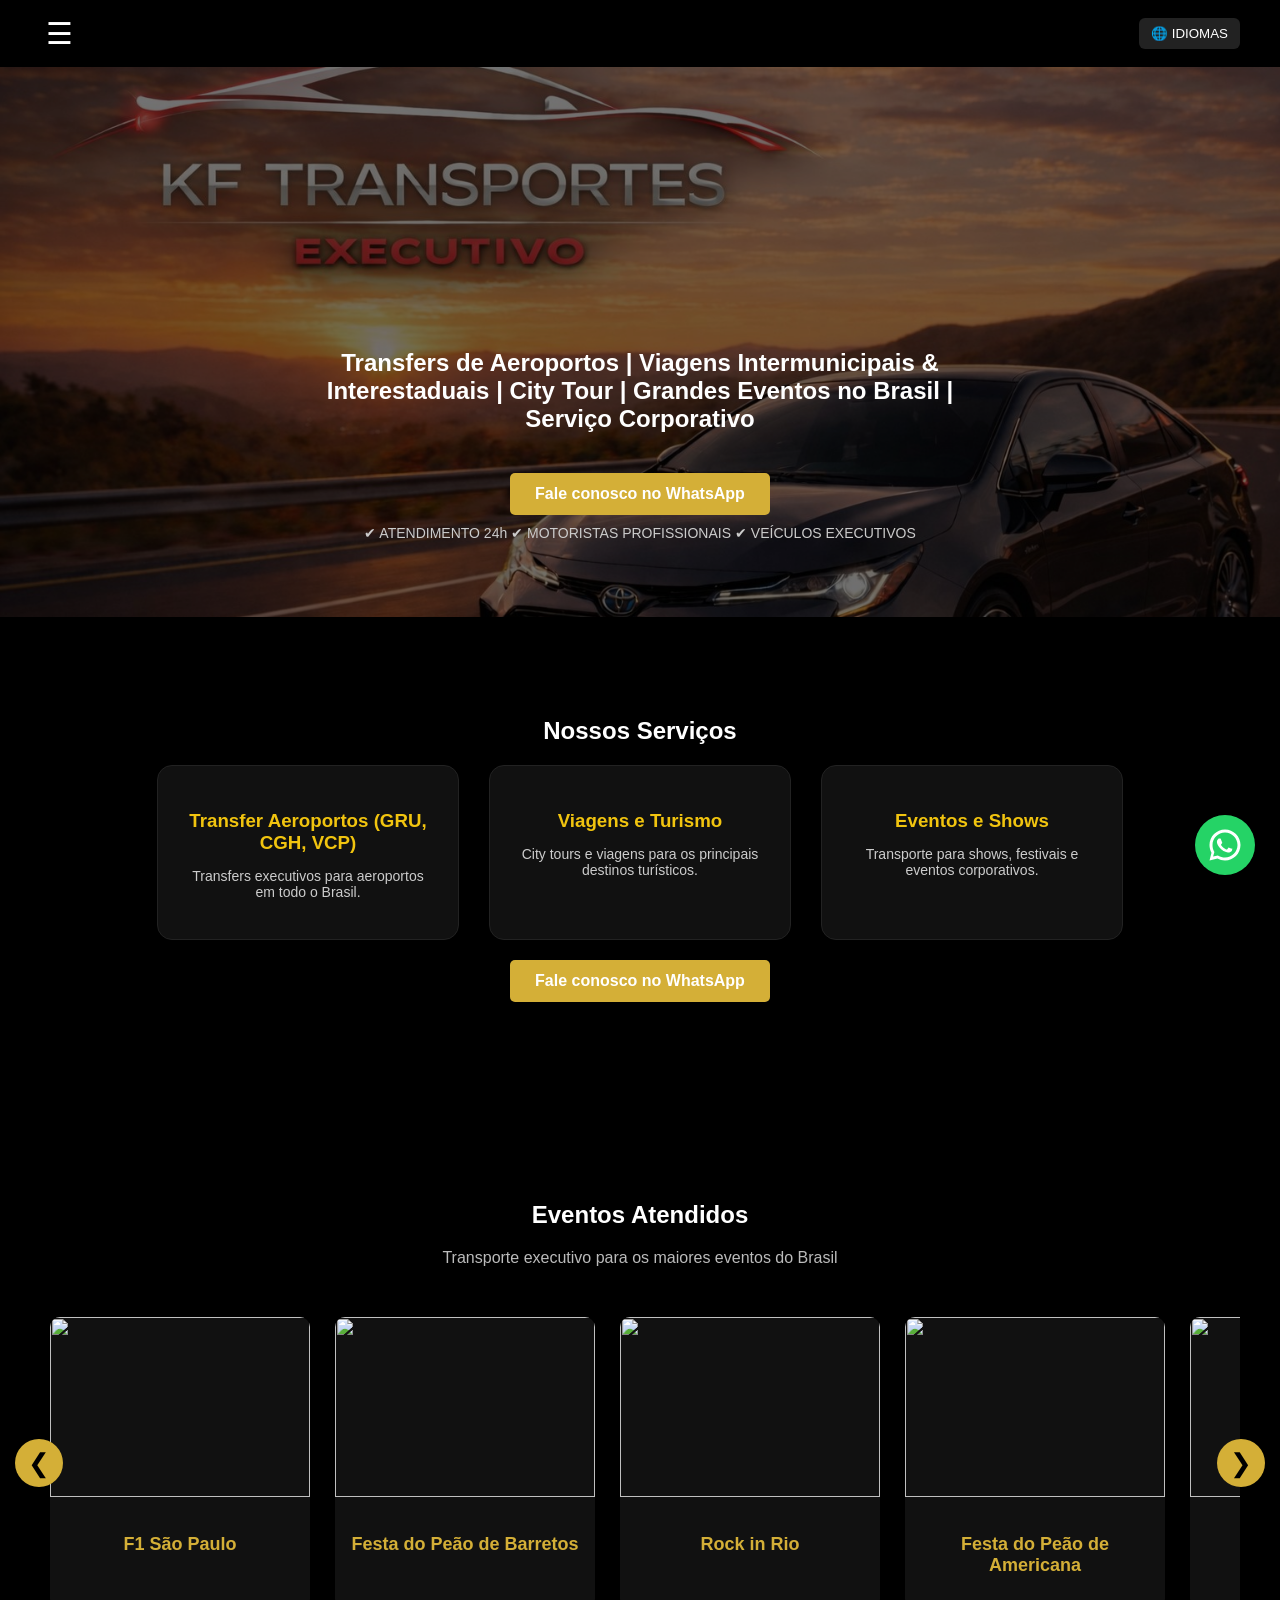
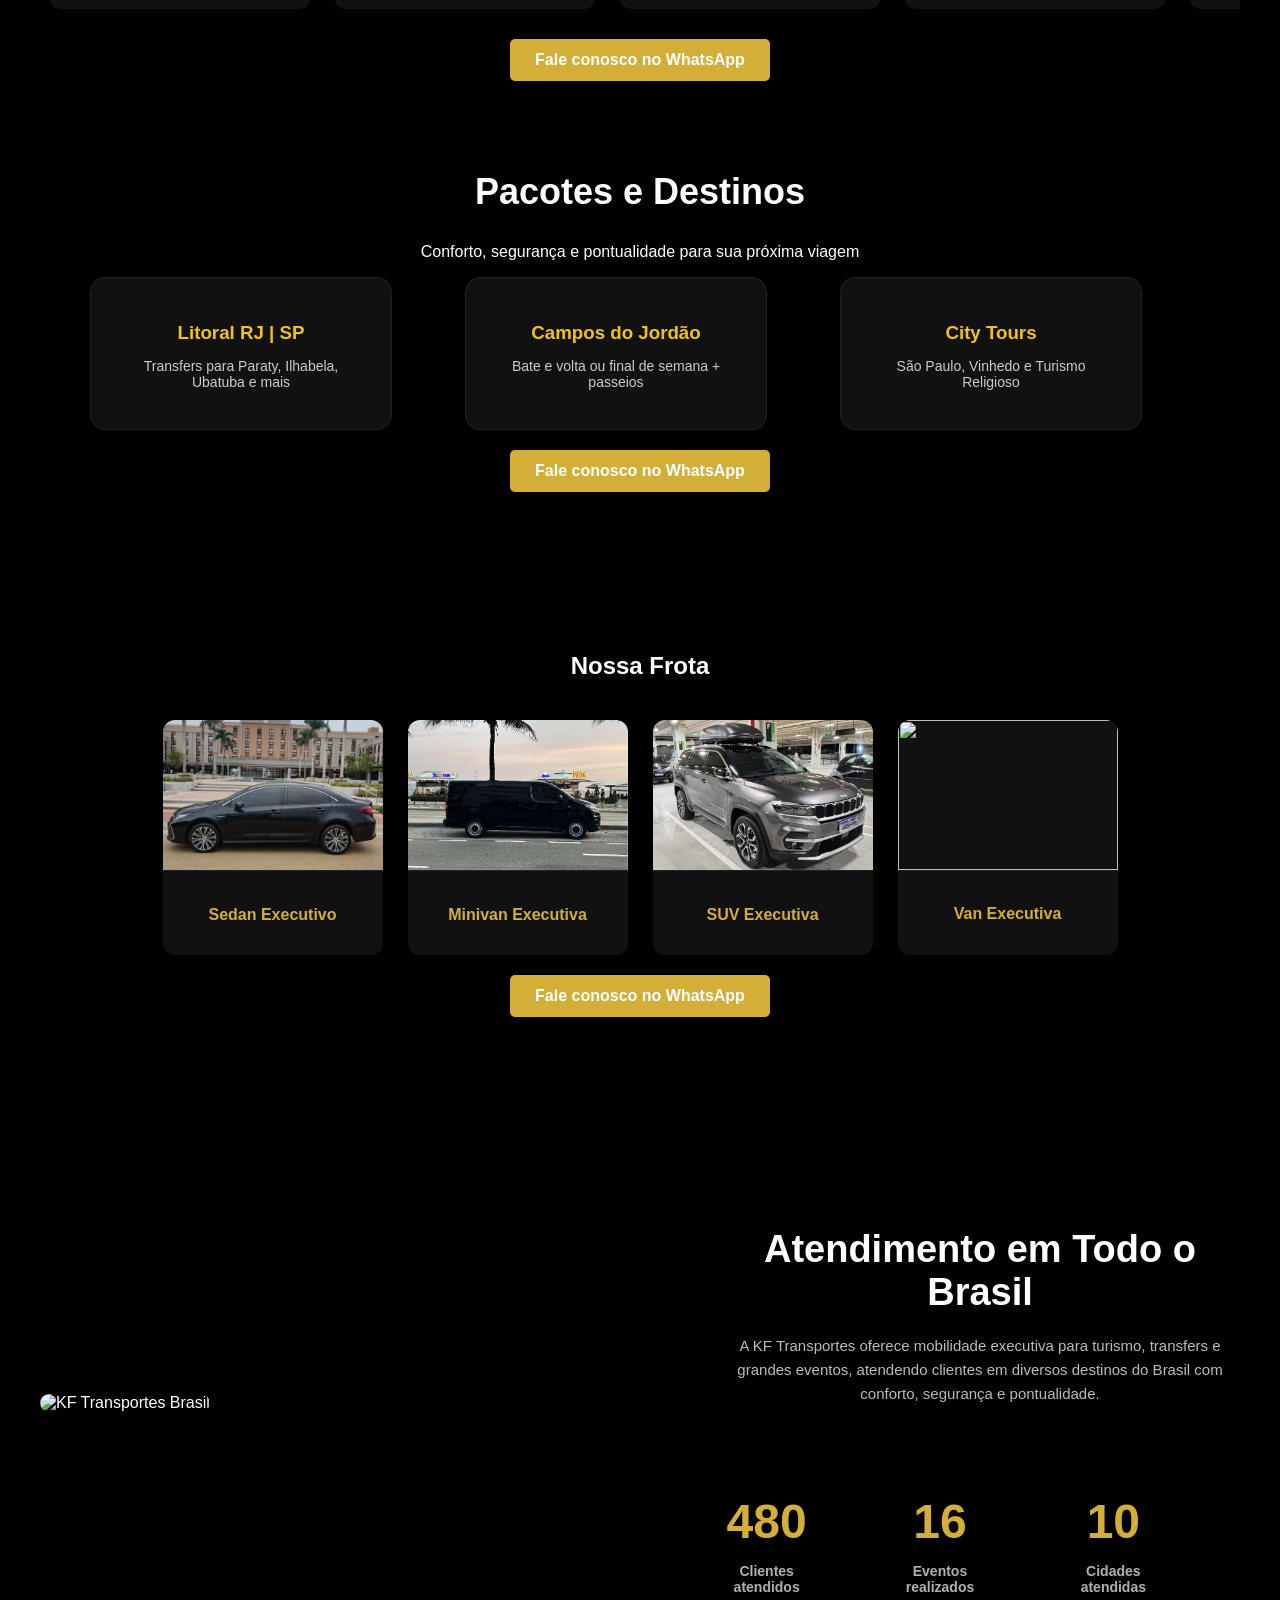
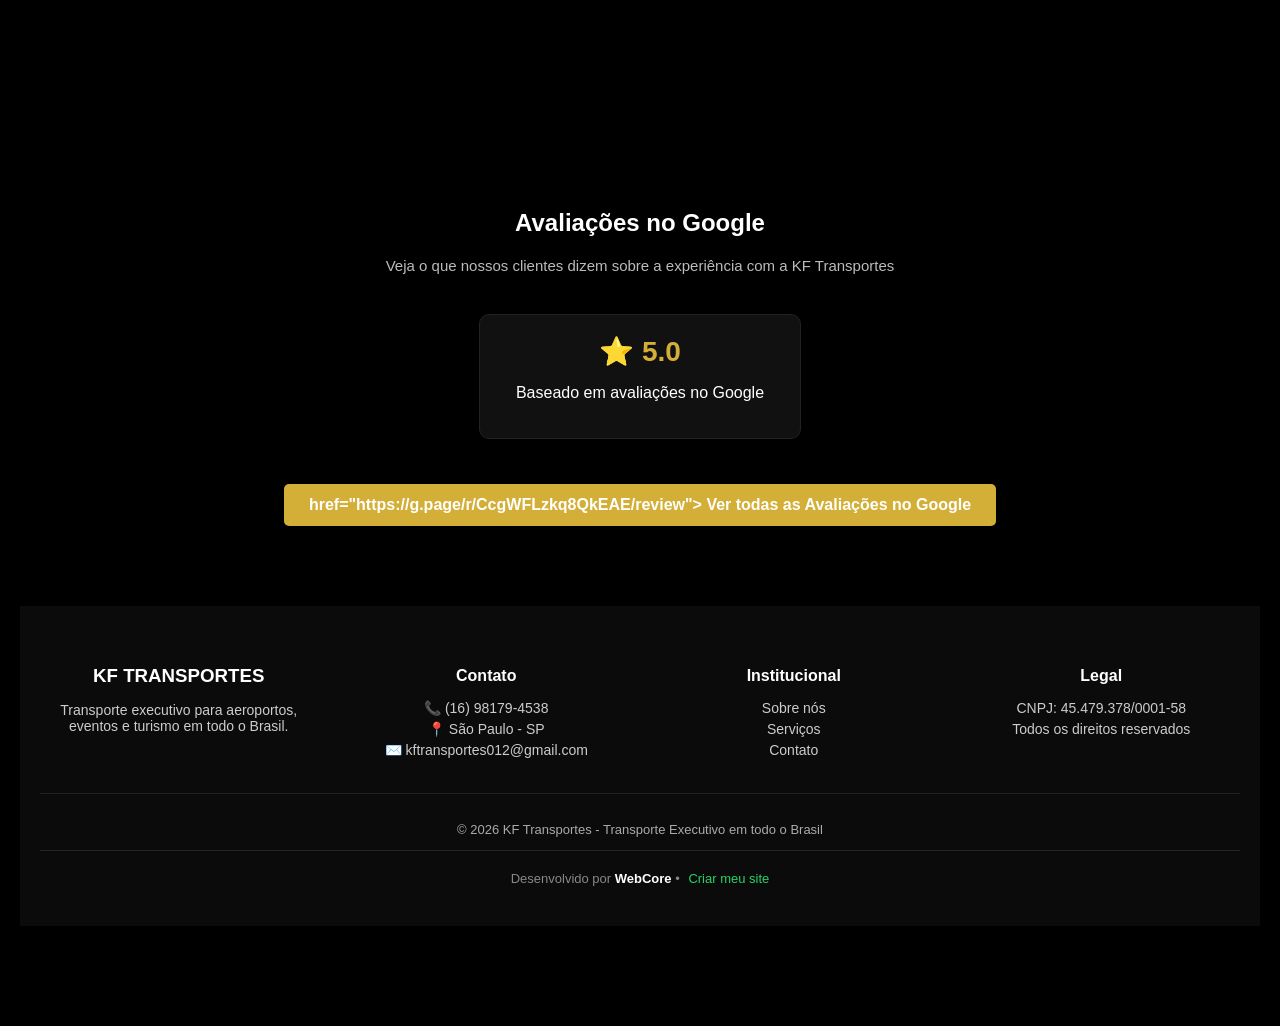
==== commit 2e2cbc84: "adc rota campos no menu" ====
--- a/index.html
+++ b/index.html
@@ -37,6 +37,7 @@
   <a href="frota.html">Frota</a>
   <a href="sobre.html">Sobre</a>
   <a href="contato.html">Contato</a>
+  <a href="rota-campos.html" class="rota-link">Rota Campos</a>
 </nav>
 
 <div class="overlay" onclick="toggleMenu()"></div>
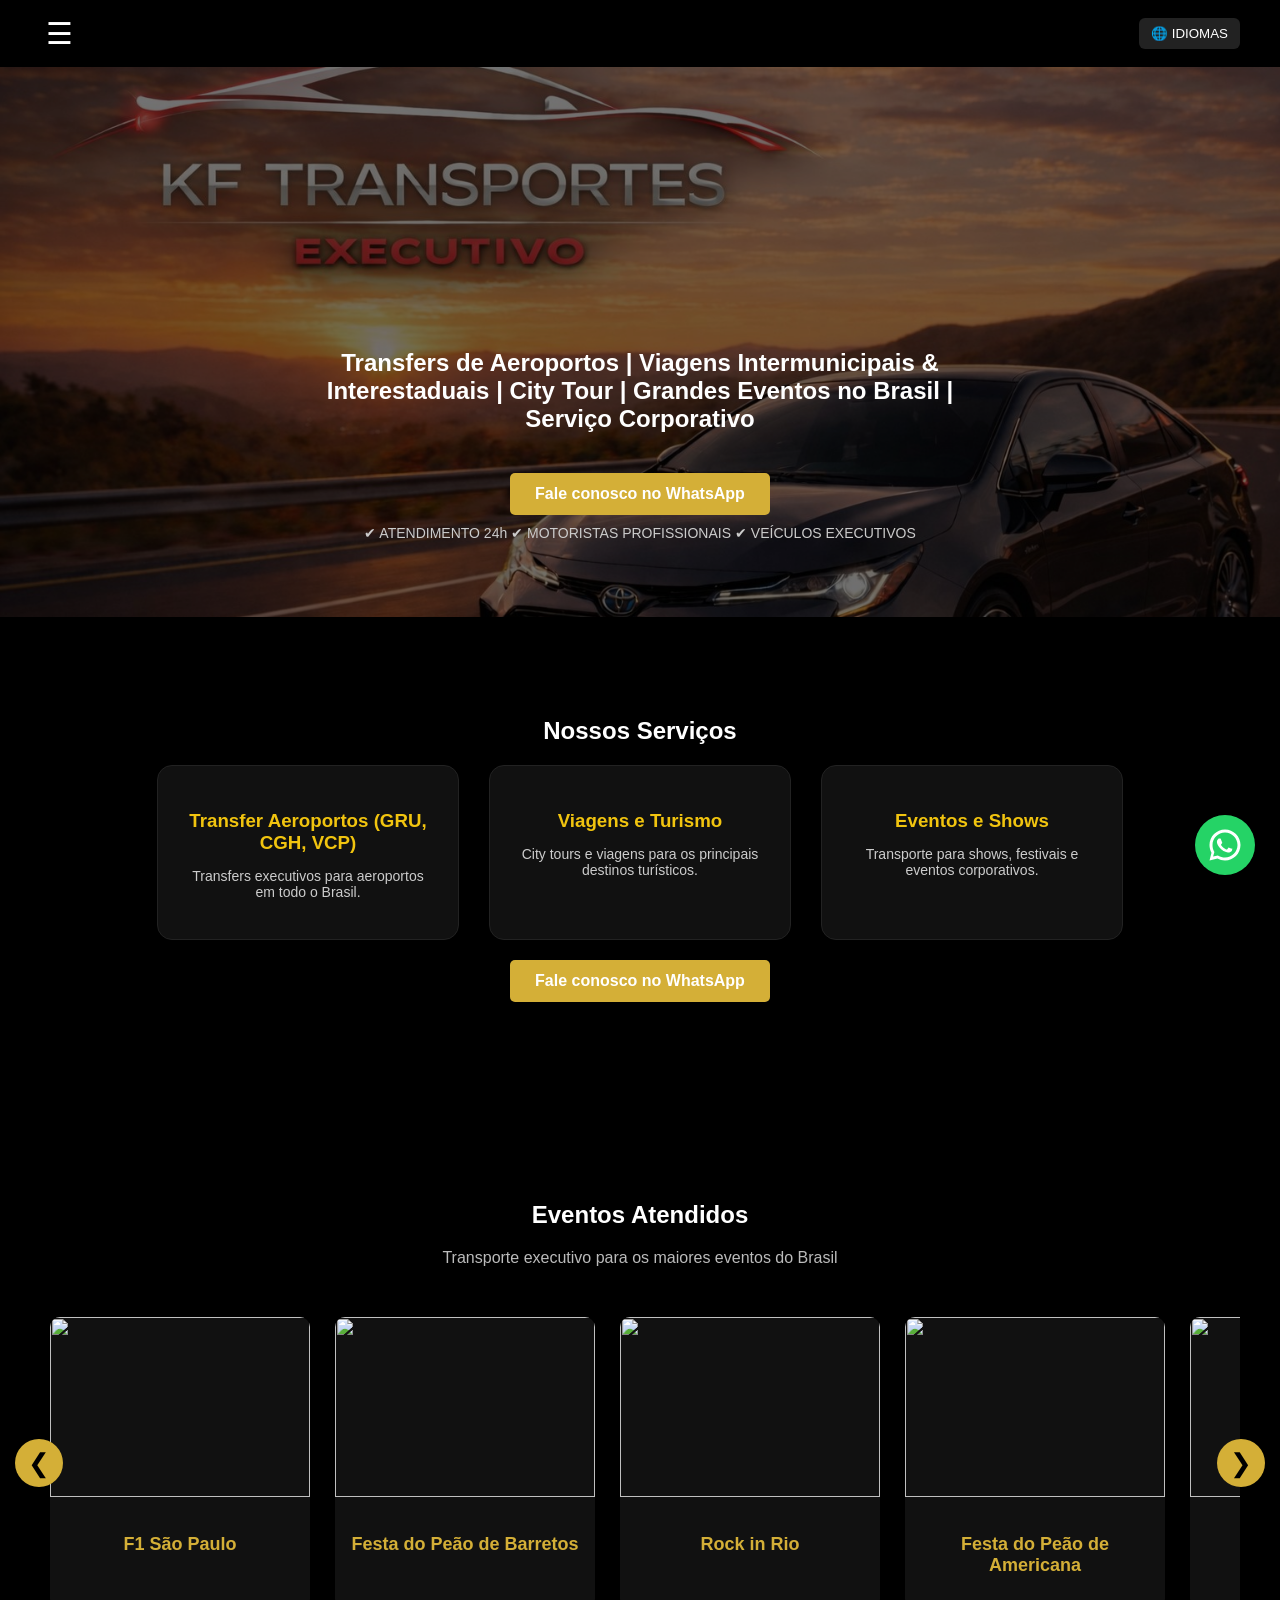
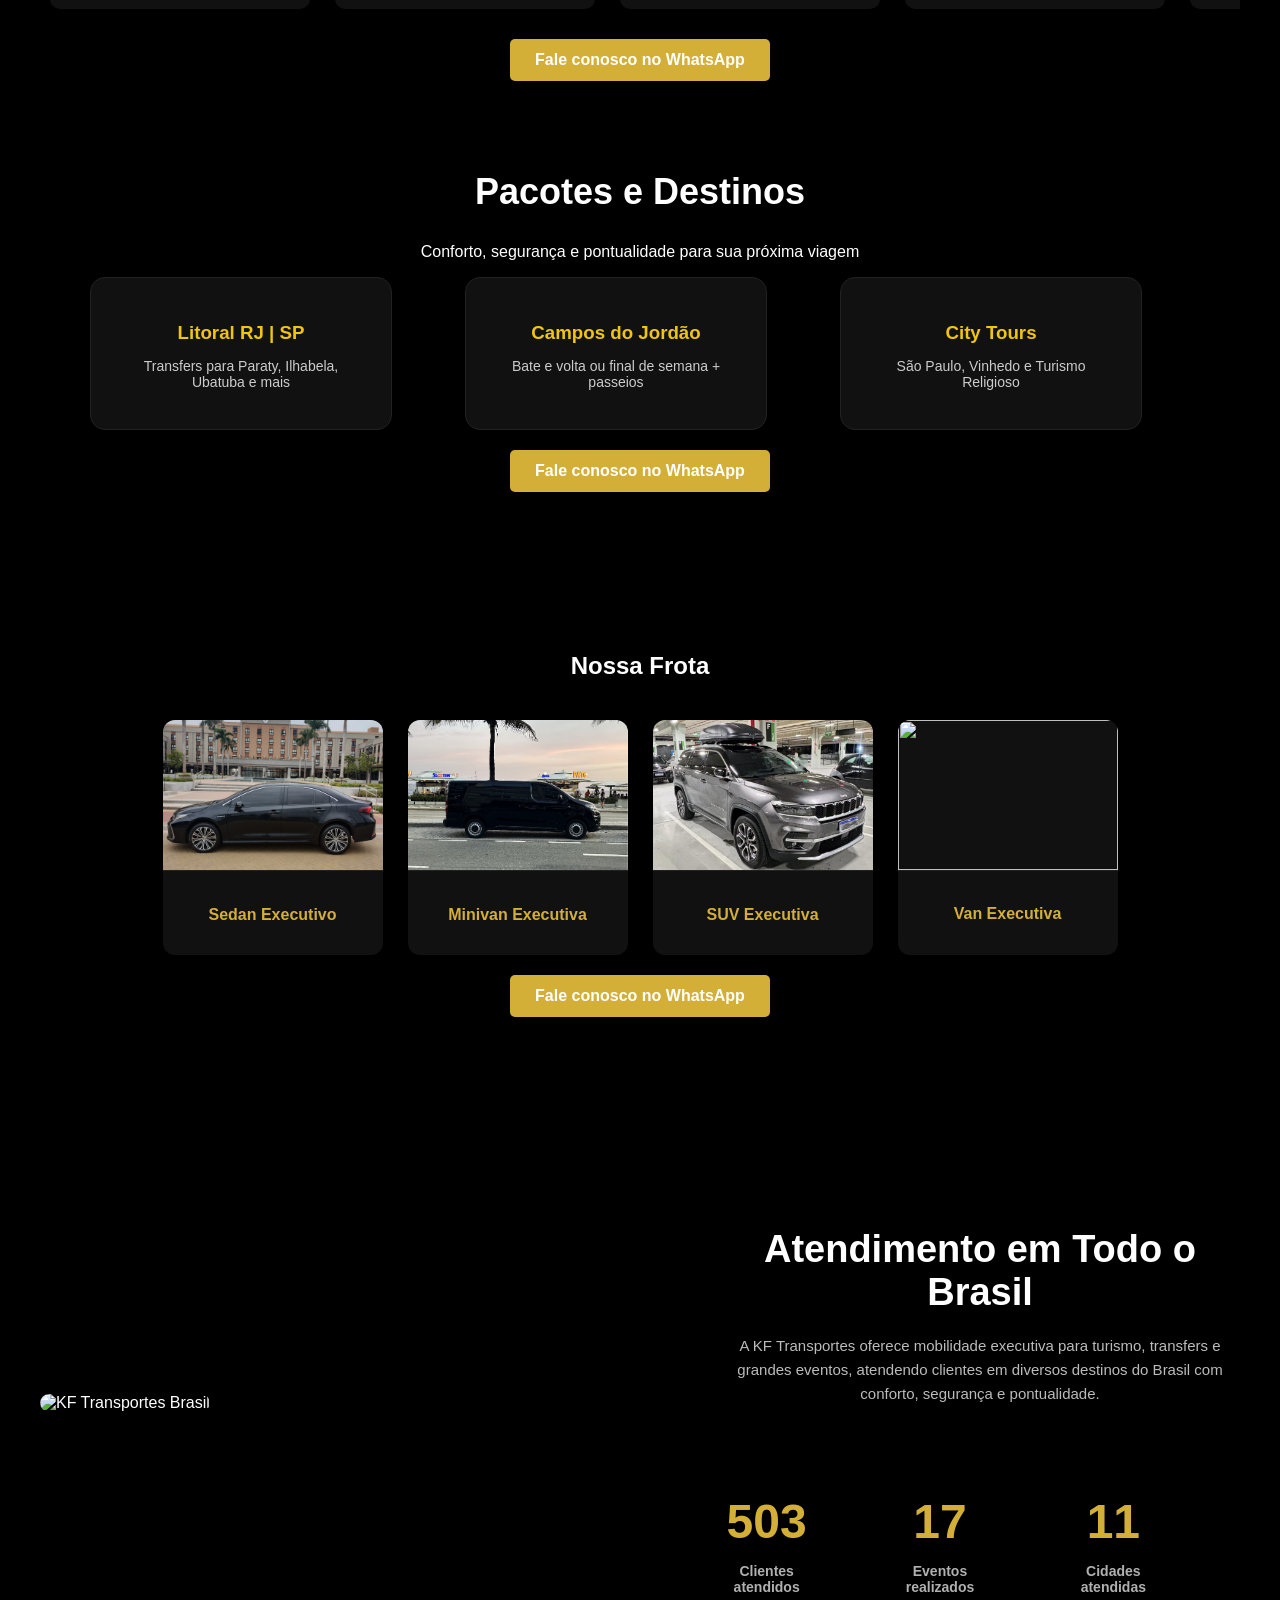
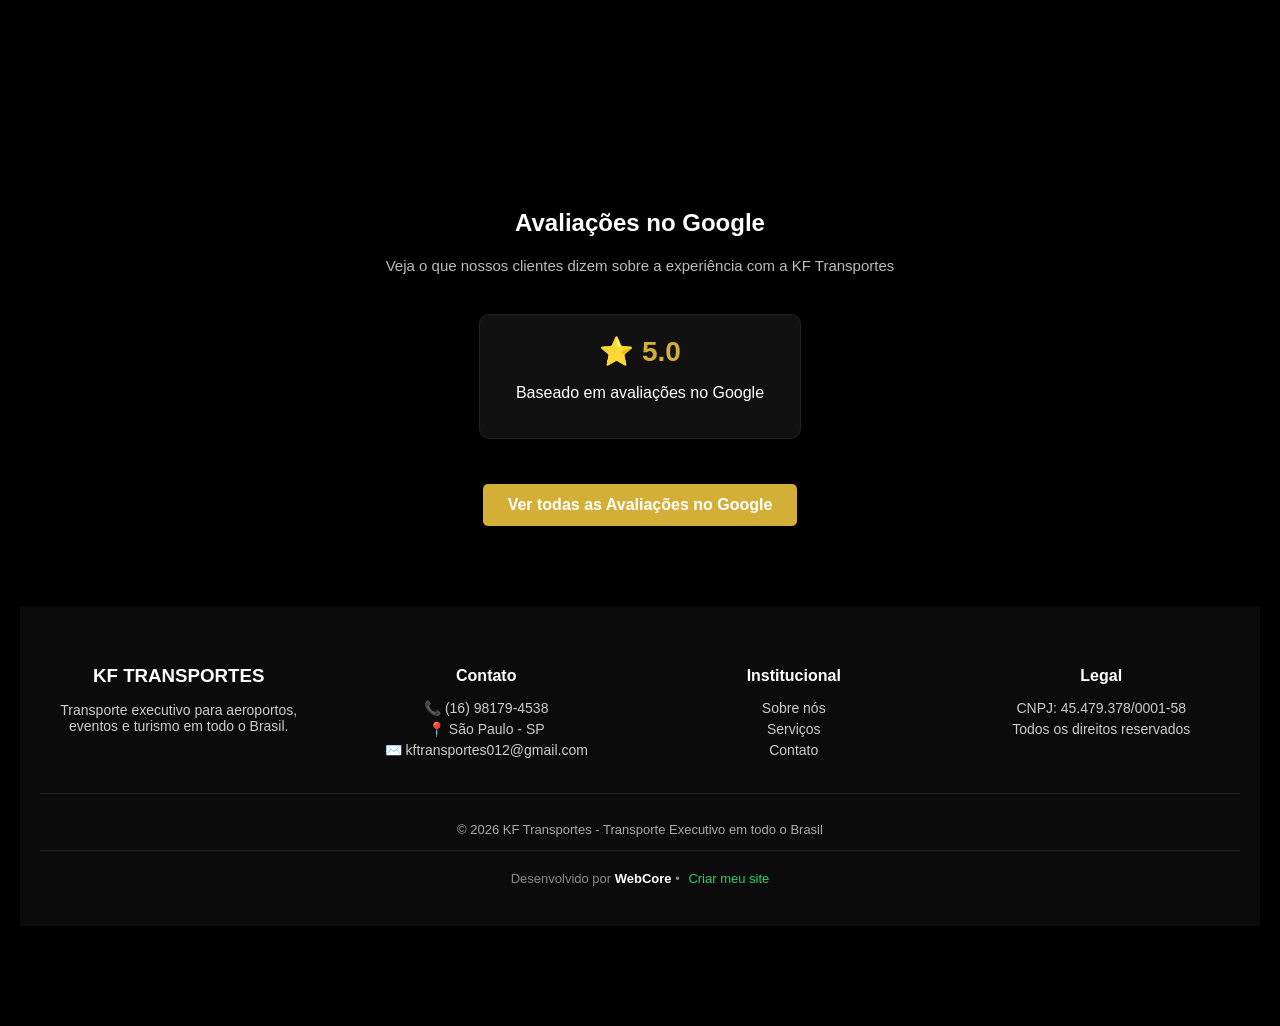
==== commit f4c94739: "ajuste tecnico" ====
--- a/index.html
+++ b/index.html
@@ -297,7 +297,7 @@
 </div>
 
 <a class="botao">
-href="https://g.page/r/CcgWFLzkq8QkEAE/review">
+<href="https://g.page/r/CcgWFLzkq8QkEAE/review">
 Ver todas as Avaliações no Google
 </a>
 
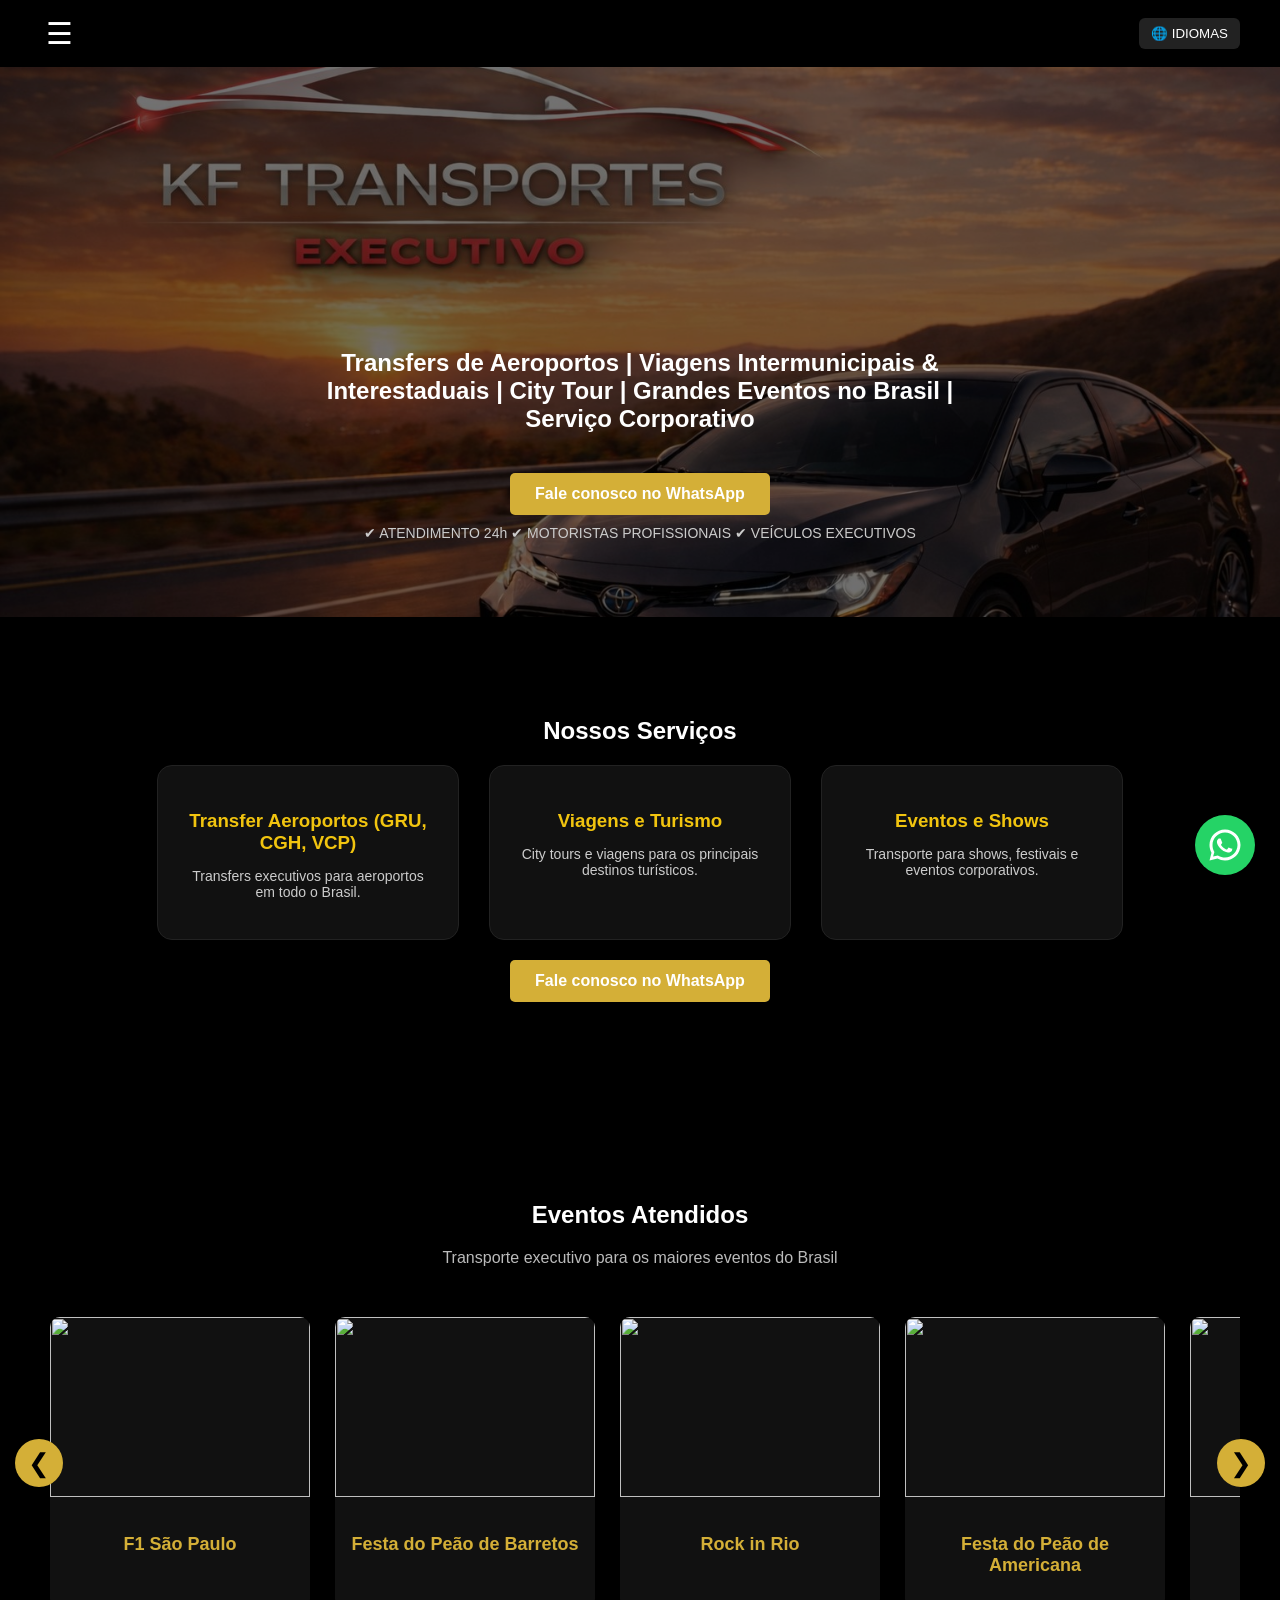
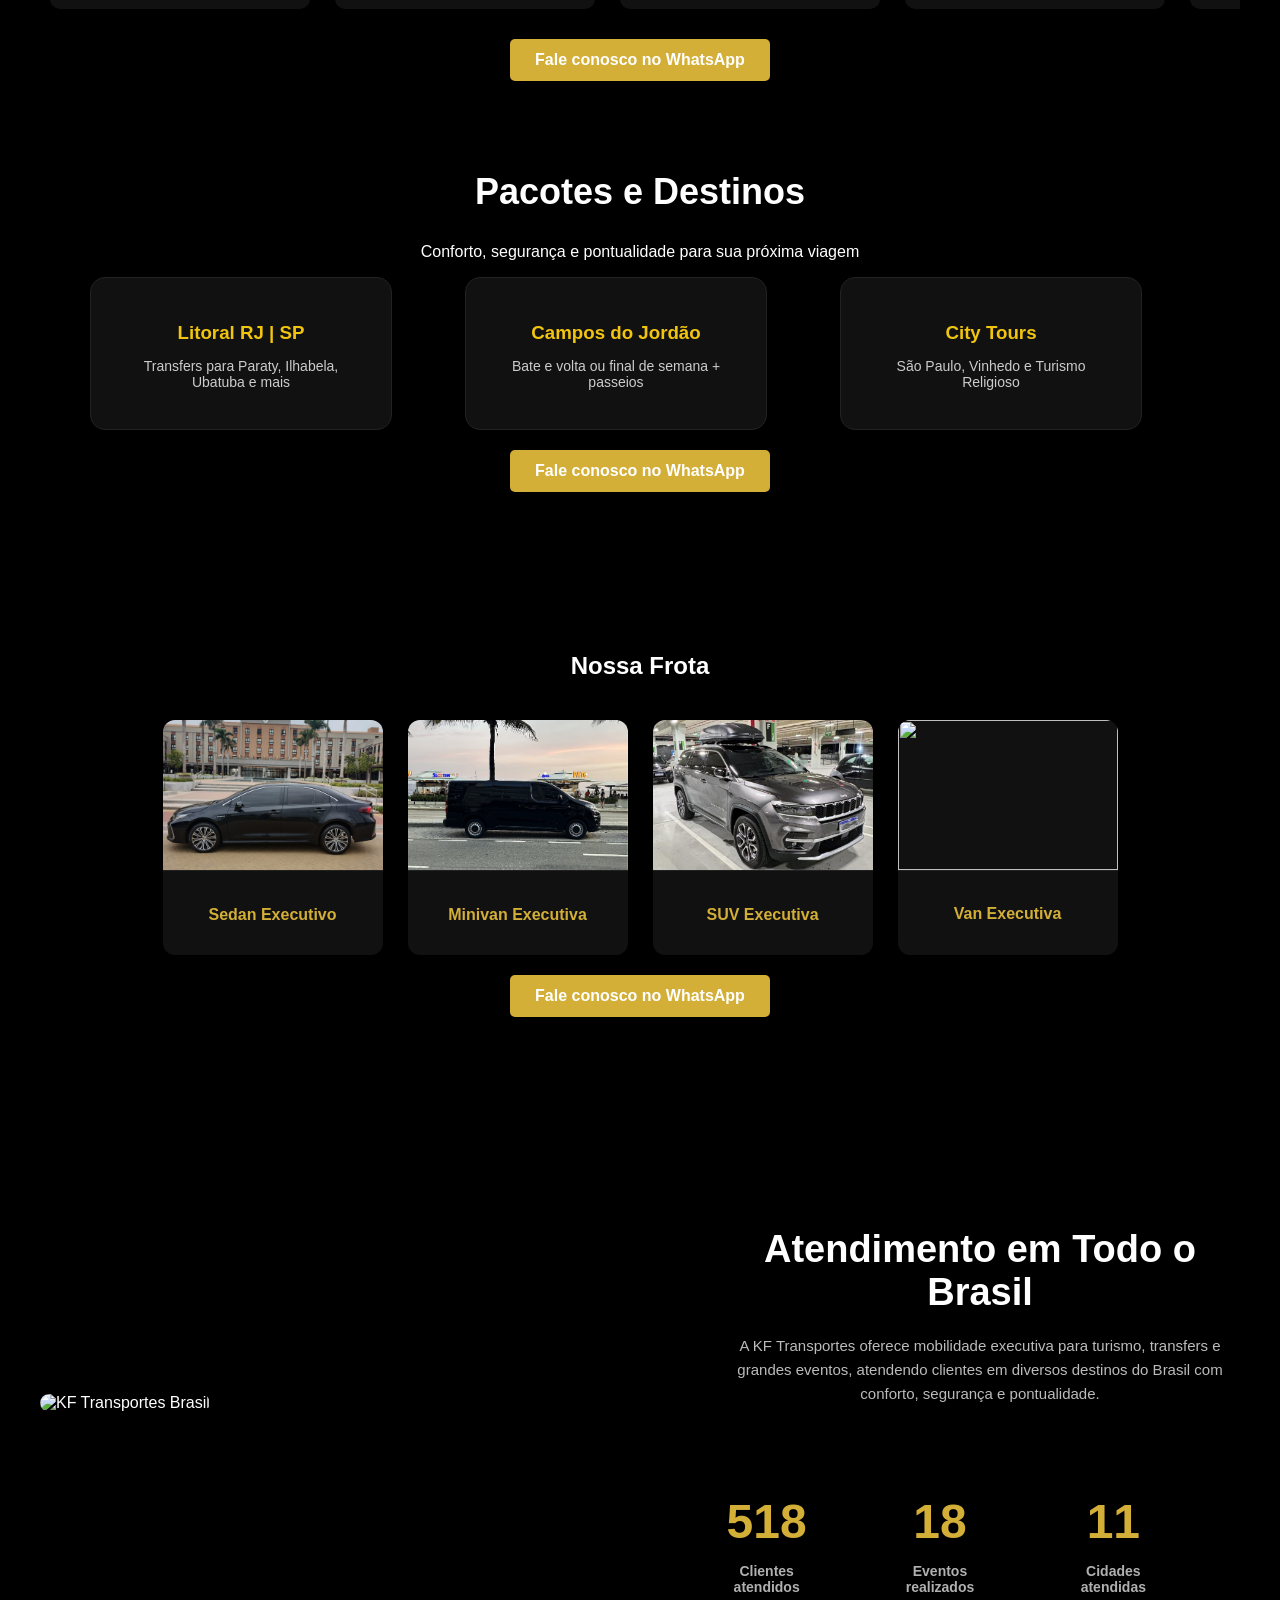
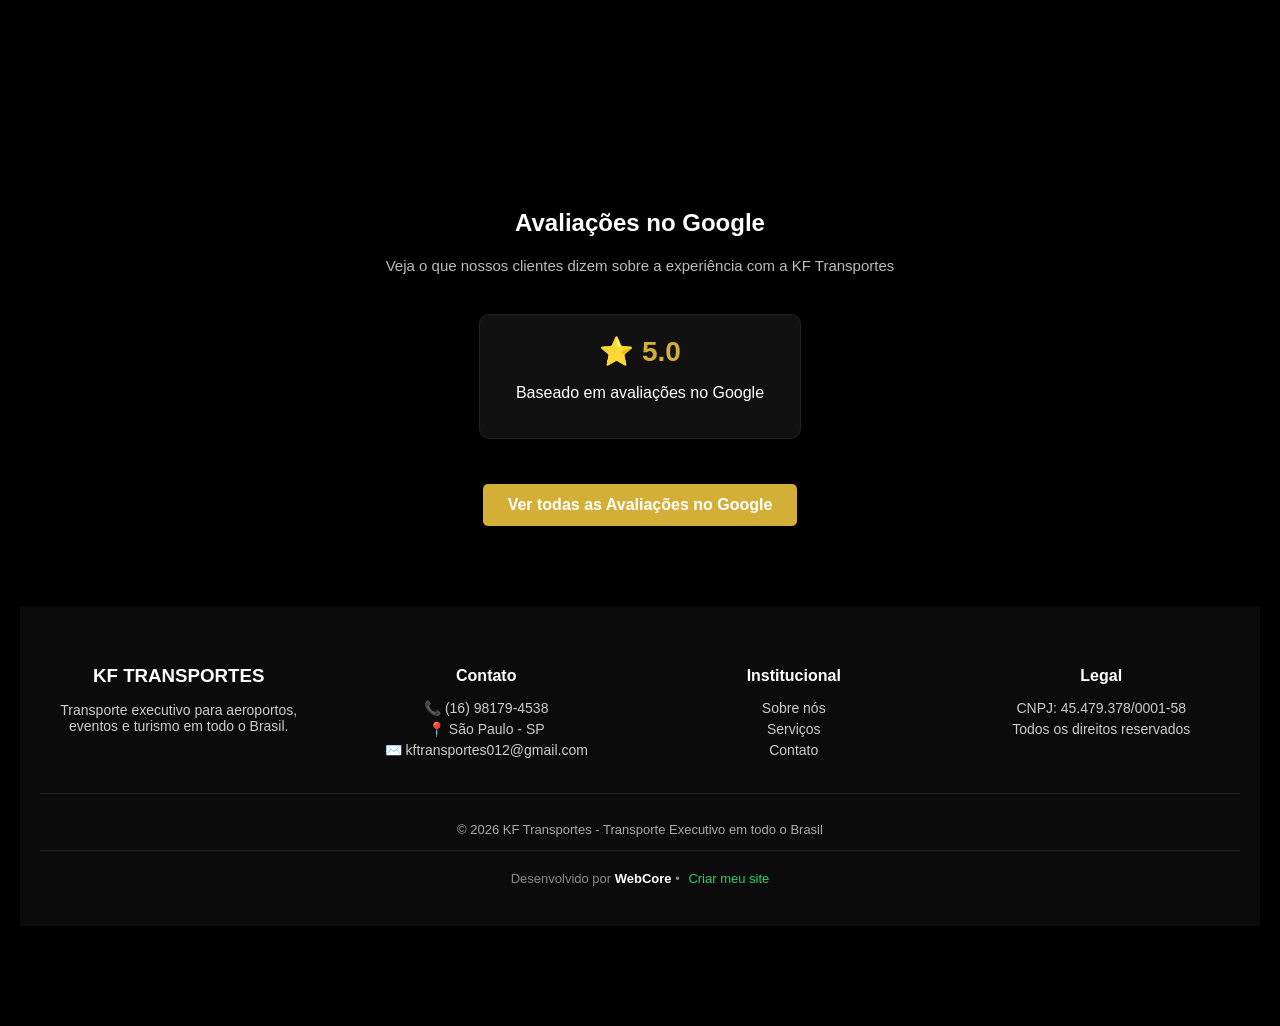
==== commit 56446af8: "ajuste botao Ver todas as Alaviacoes no Google" ====
--- a/index.html
+++ b/index.html
@@ -296,9 +296,8 @@
 <p>Baseado em avaliações no Google</p>
 </div>
 
-<a class="botao">
-<href="https://g.page/r/CcgWFLzkq8QkEAE/review">
-Ver todas as Avaliações no Google
+<a class="botao" href="https://g.page/r/CcgWFLzkq8QkEAE/review" target="_blank">
+  Ver todas as Avaliações no Google
 </a>
 
 </div>
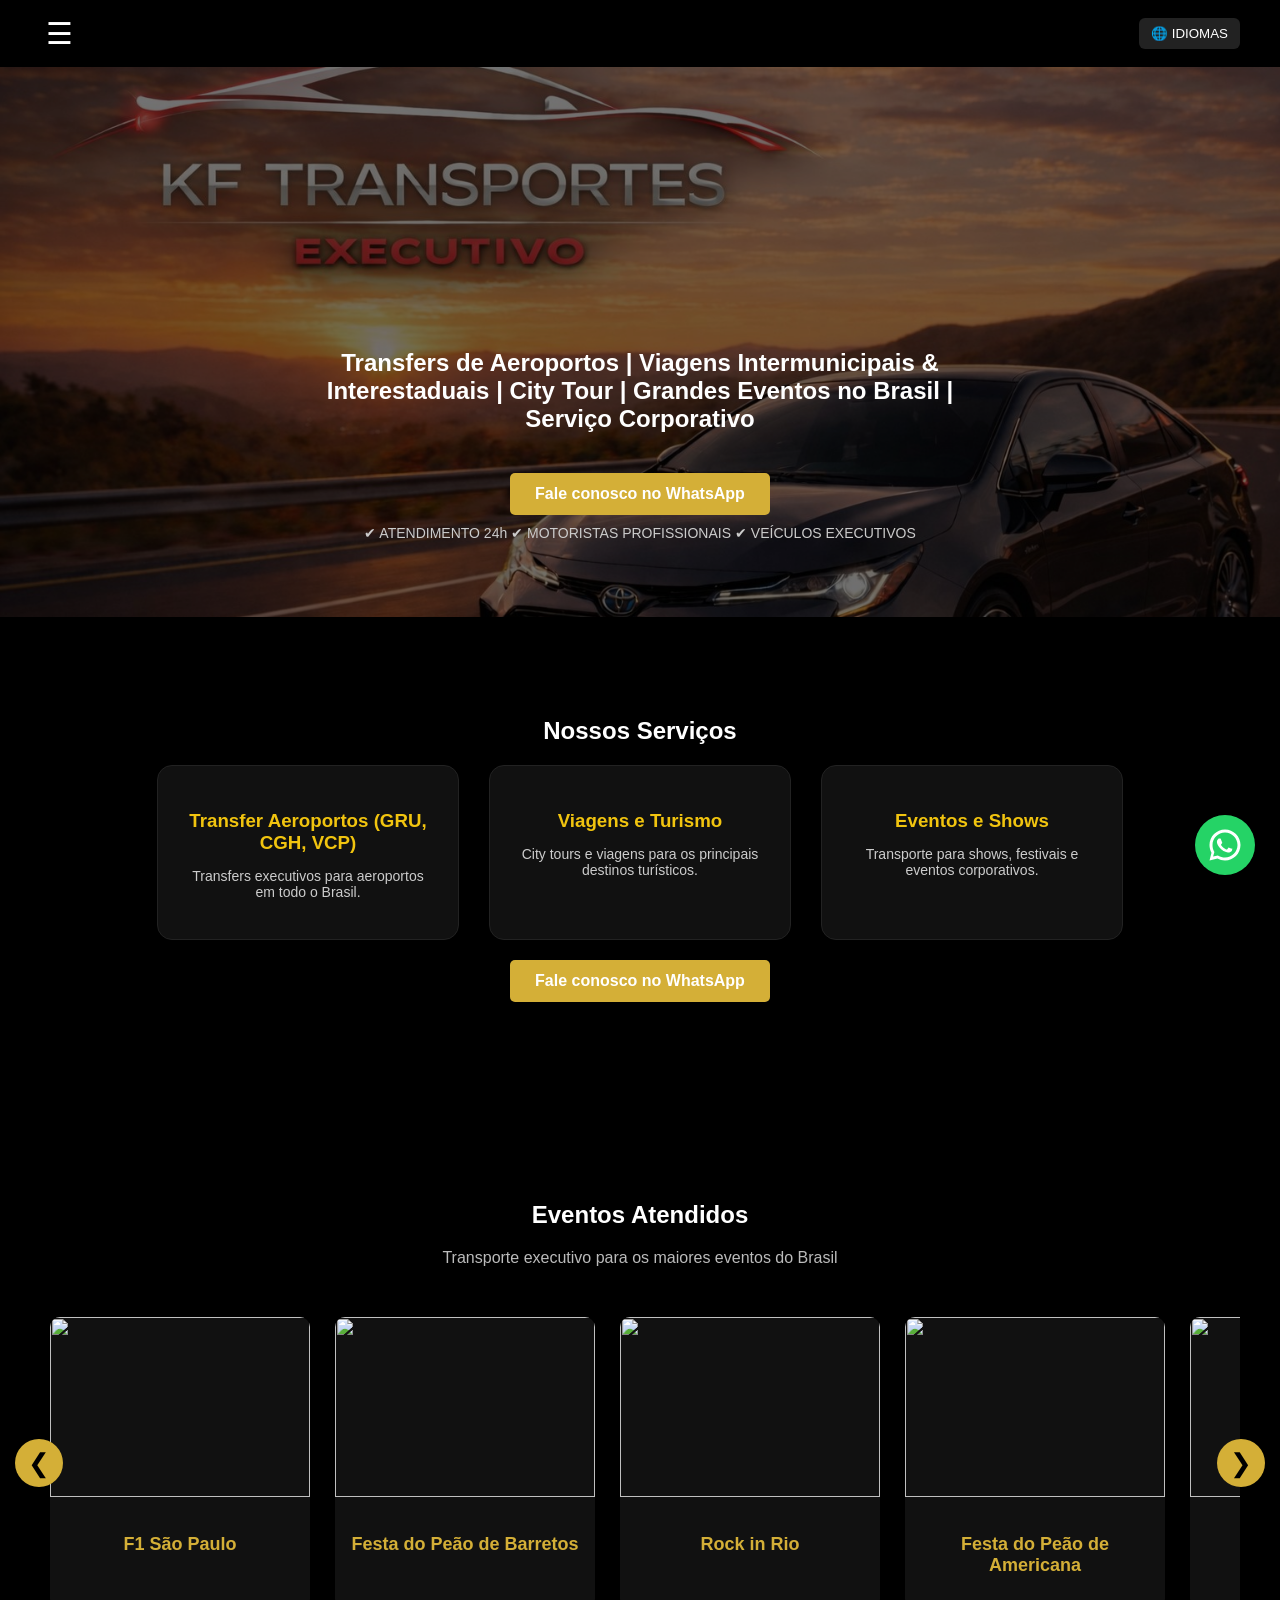
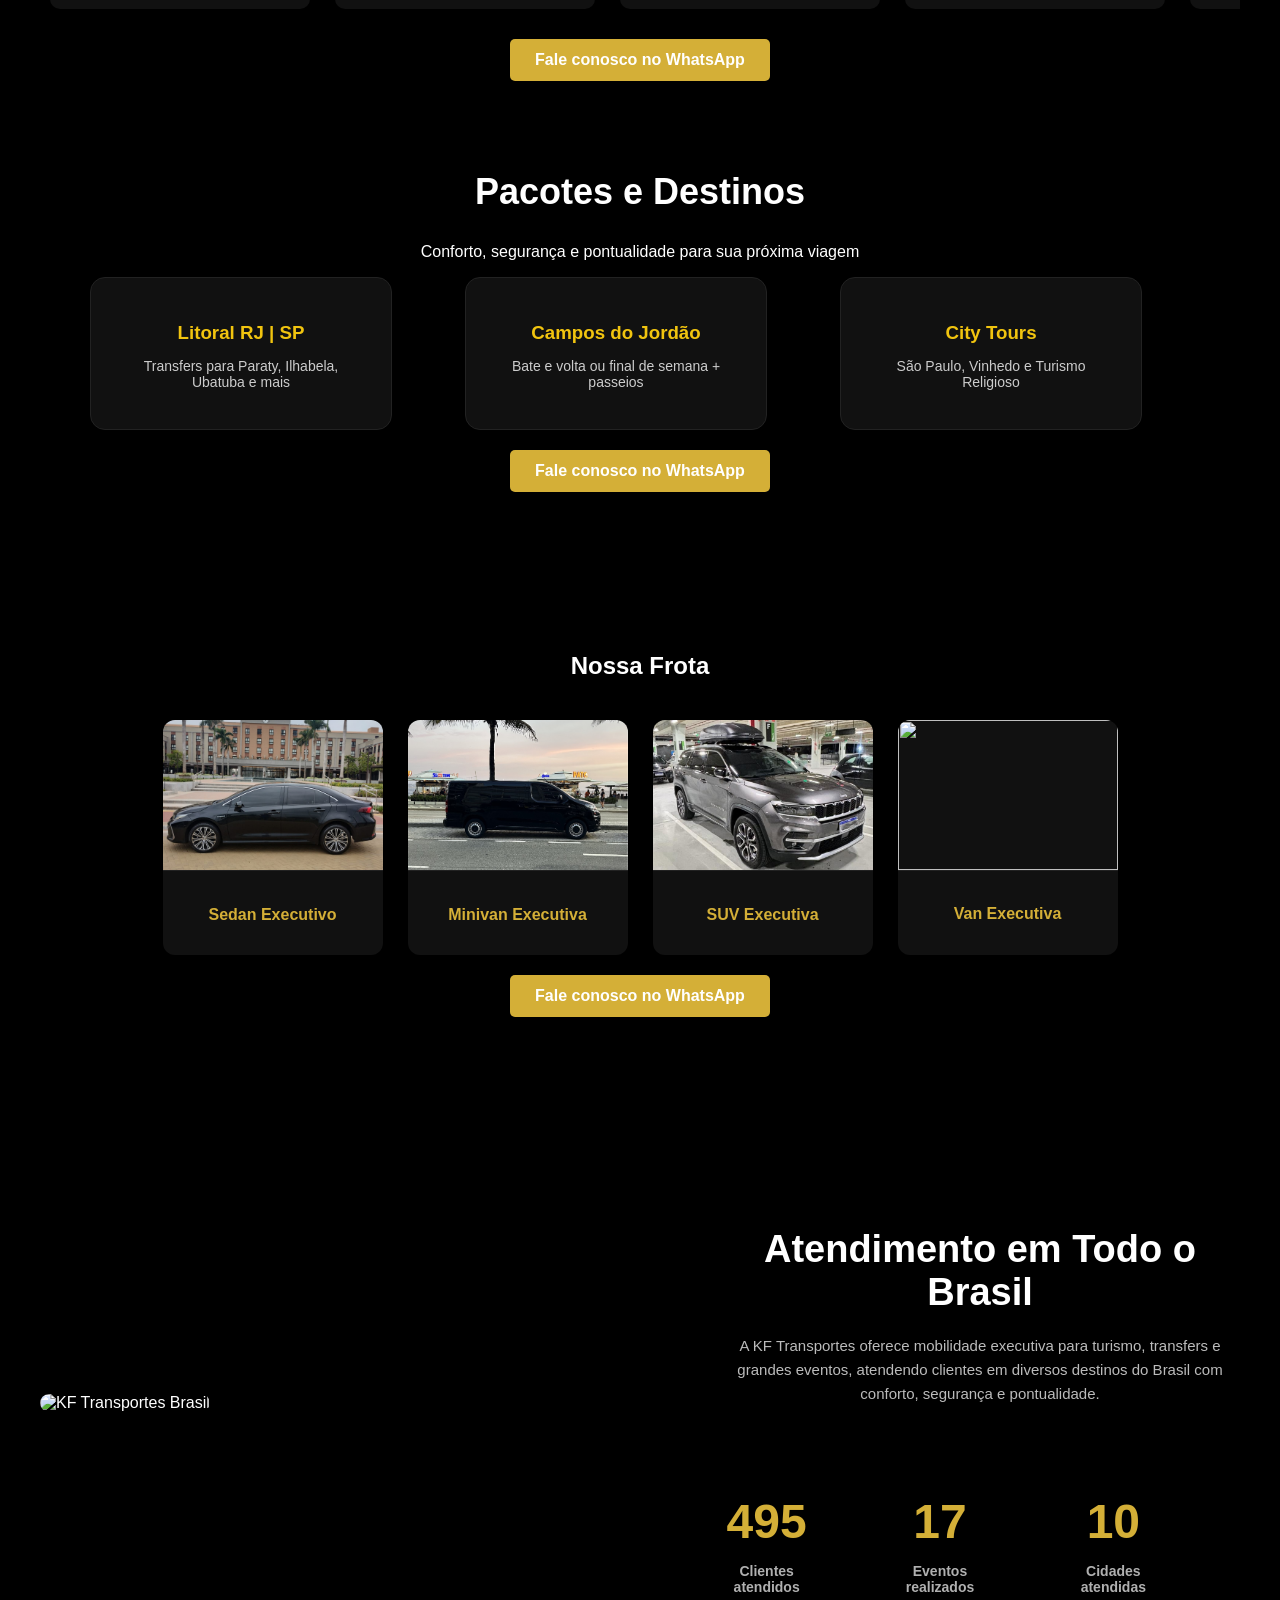
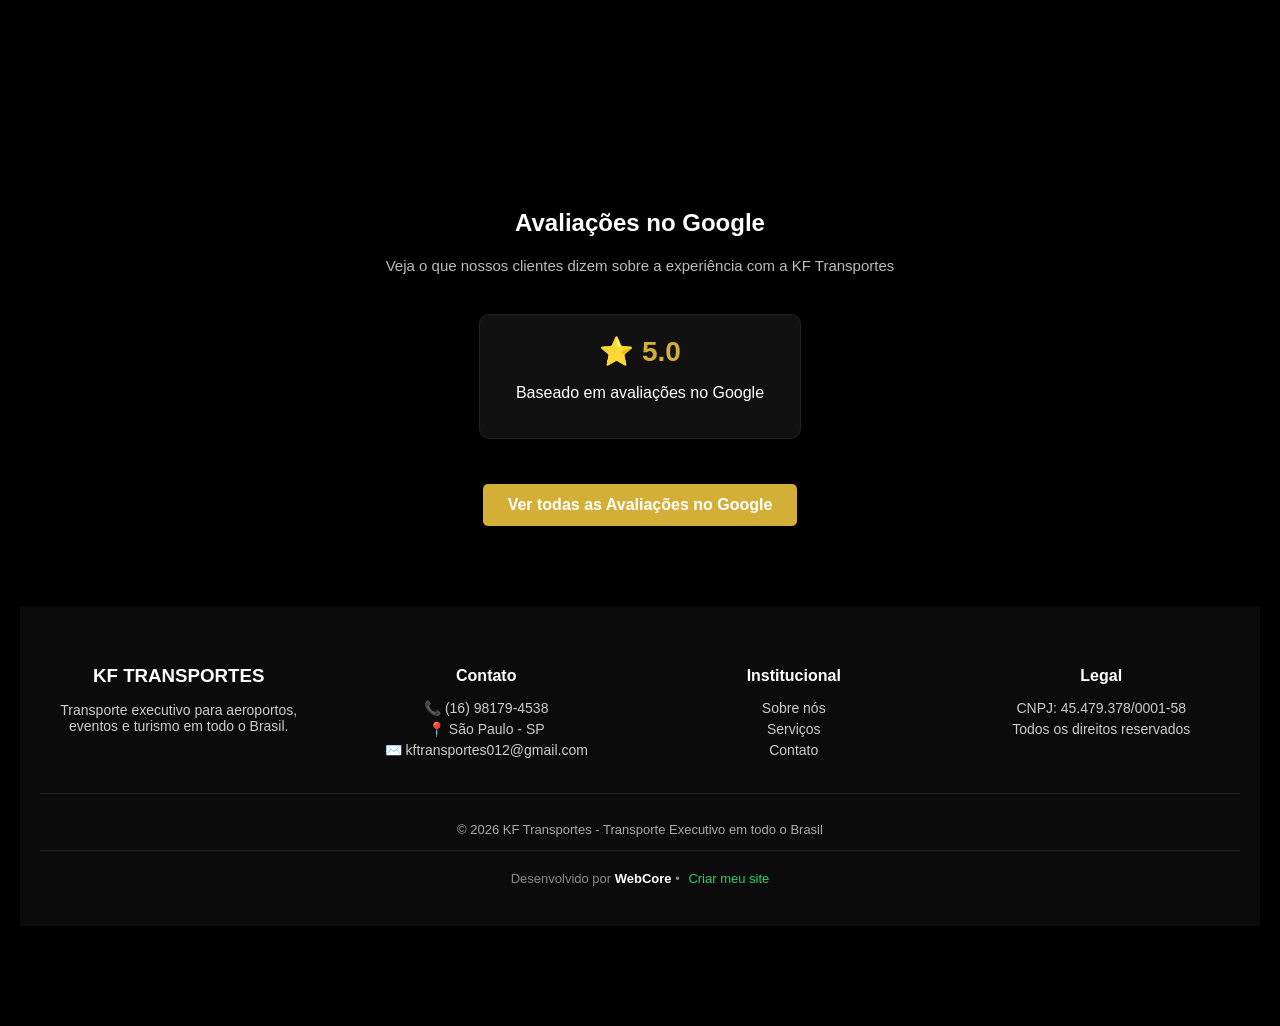
==== commit cb726372: "ajuste link" ====
--- a/index.html
+++ b/index.html
@@ -186,17 +186,17 @@
 </div>
 <div class="cards-container">
 
-<a href="pacotes.html#litoral-sp" class="card">
+<a href="pacotes.html" class="card">
 <h3>Litoral RJ | SP</h3>
 <p>Transfers para Paraty, Ilhabela, Ubatuba e mais</p>
 </a>
 
-<a href="pacotes.html#campos" class="card">
+<a href="pacotes.html" class="card">
 <h3>Campos do Jordão</h3>
 <p>Bate e volta ou final de semana + passeios</p>
 </a>
 
-<a href="pacotes.html#citytour" class="card">
+<a href="pacotes.html" class="card">
 <h3>City Tours</h3>
 <p>São Paulo, Vinhedo e Turismo Religioso</p>
 </a>
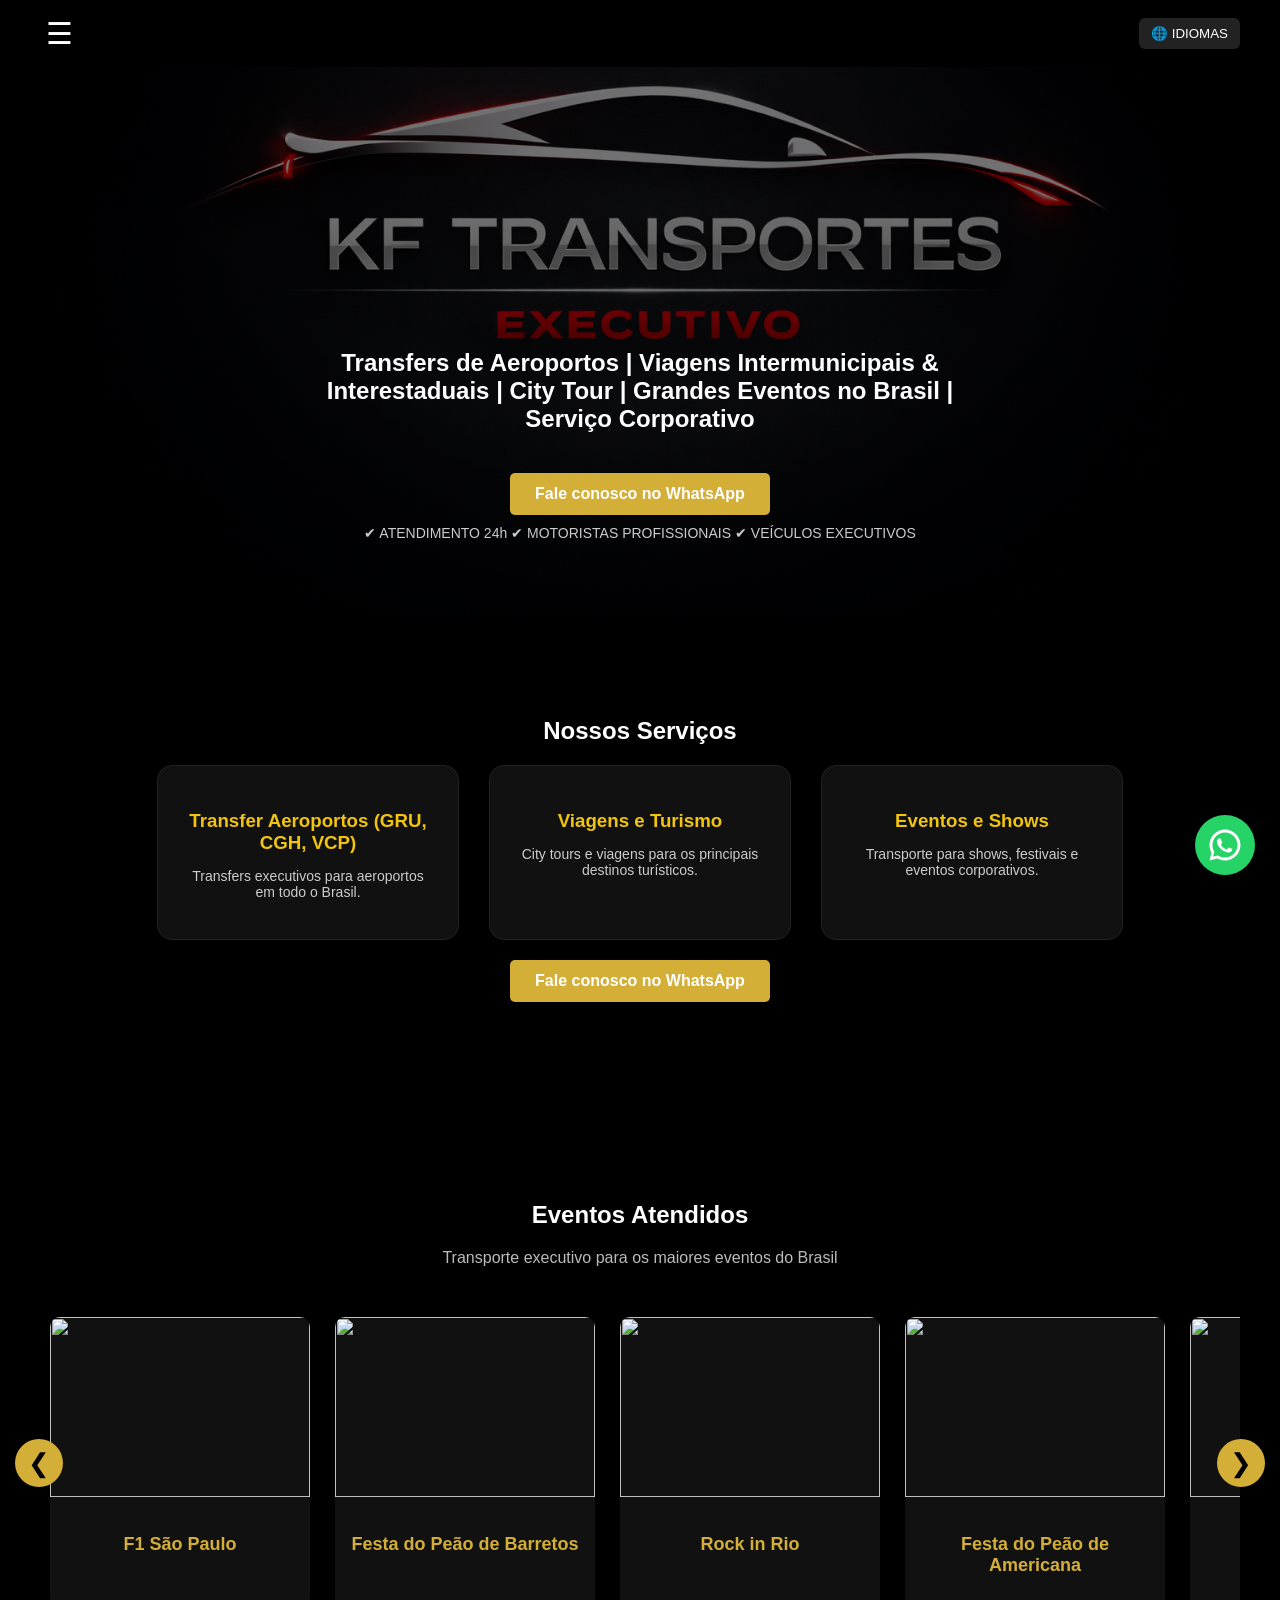
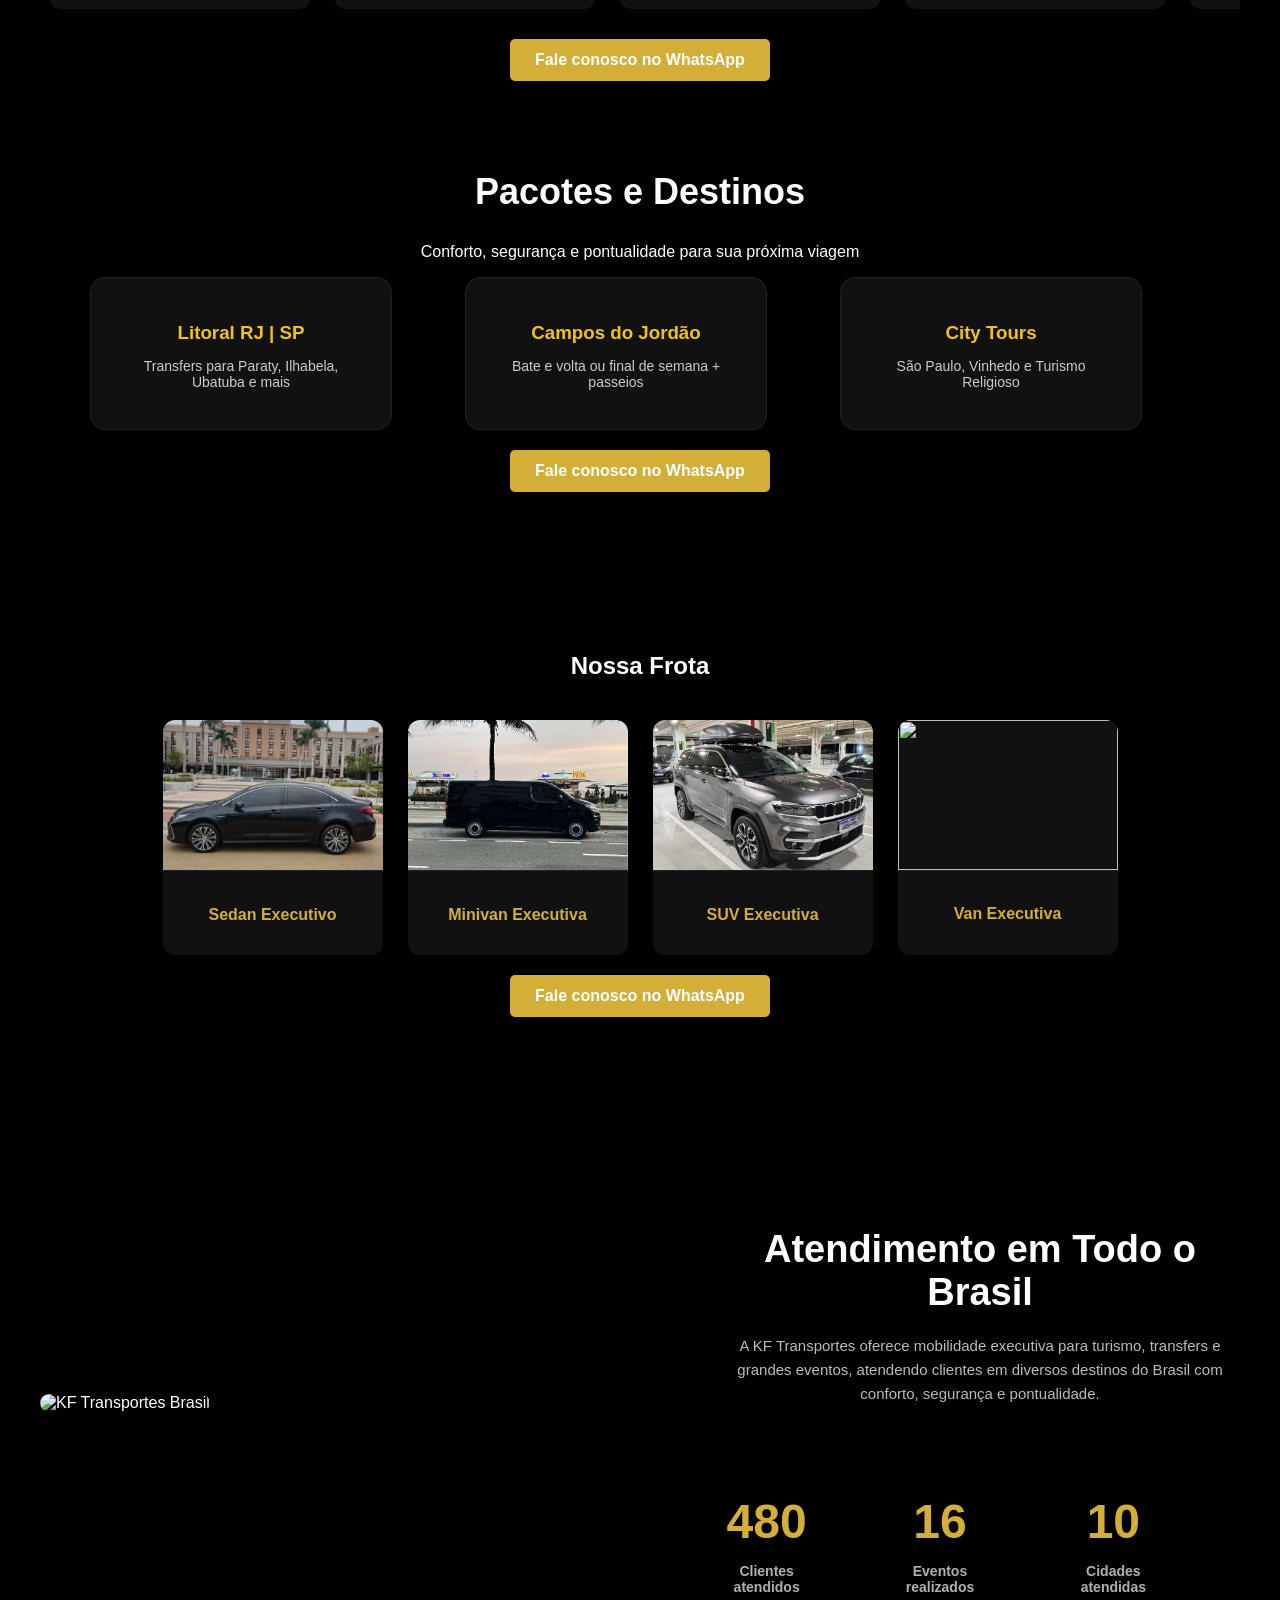
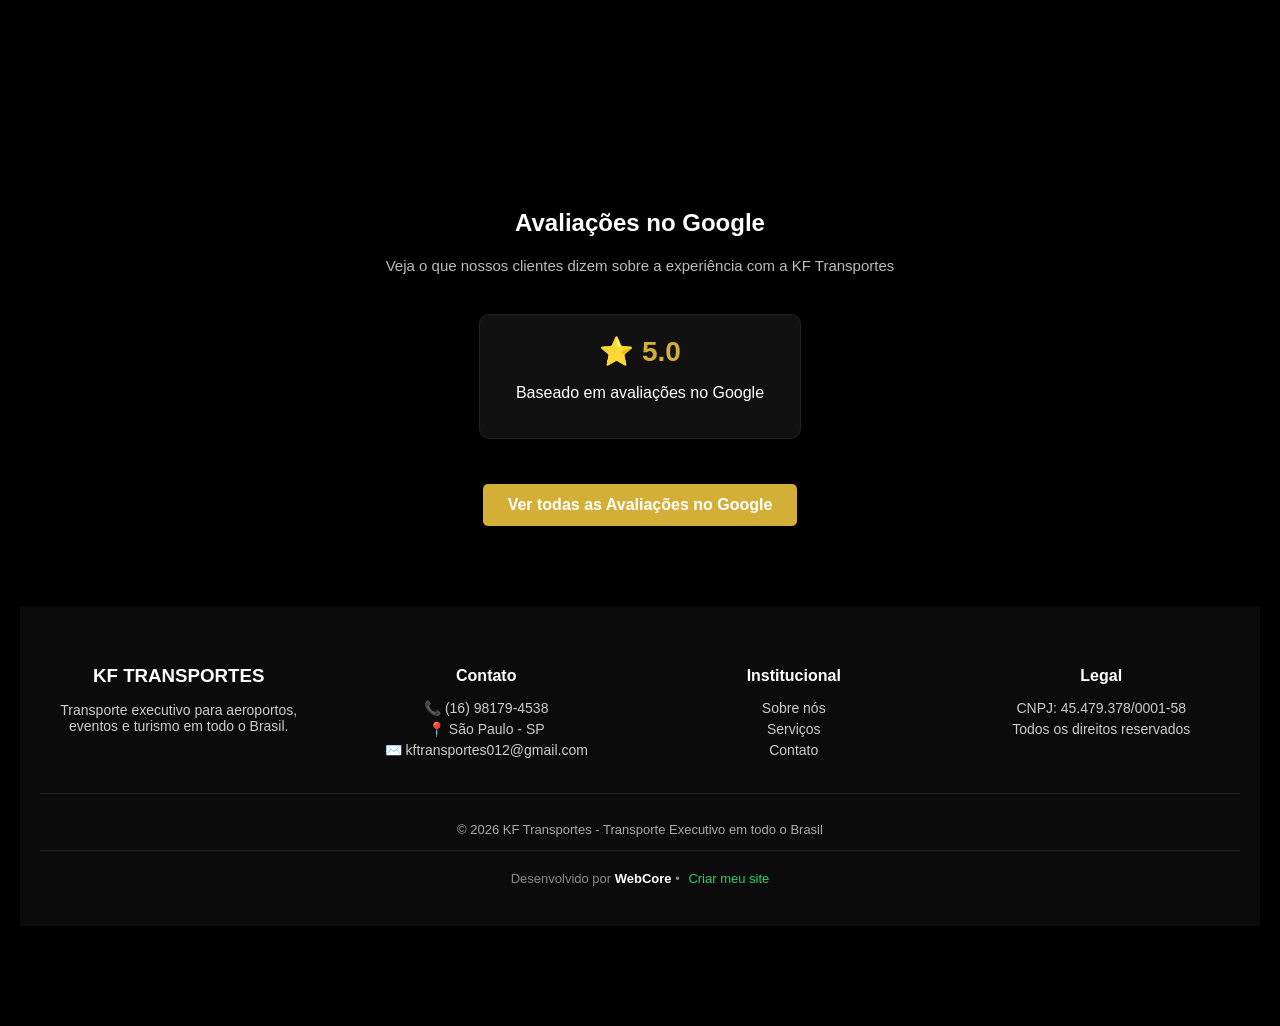
==== commit 952acfde: "adicionando rio de janeiro no home" ====
--- a/index.html
+++ b/index.html
@@ -37,7 +37,7 @@
   <a href="frota.html">Frota</a>
   <a href="sobre.html">Sobre</a>
   <a href="contato.html">Contato</a>
-  <a href="rota-campos.html" class="rota-link">Rota Campos</a>
+  <a href="en/rio-de-janeiro-airport-transfer.html" class="rio-de-janeiro-airport-transfer">Rio de Janeiro</a>
 </nav>
 
 <div class="overlay" onclick="toggleMenu()"></div>
--- a/style.css
+++ b/style.css
@@ -1168,7 +1168,7 @@
 /* HERO */
 
 .hero{
-background-image:url("assets/hero-estrada.jpg");
+background-image:url("assets/hero-estrada.png");
 background-size:cover;
 background-position:center;
 height:550px;
